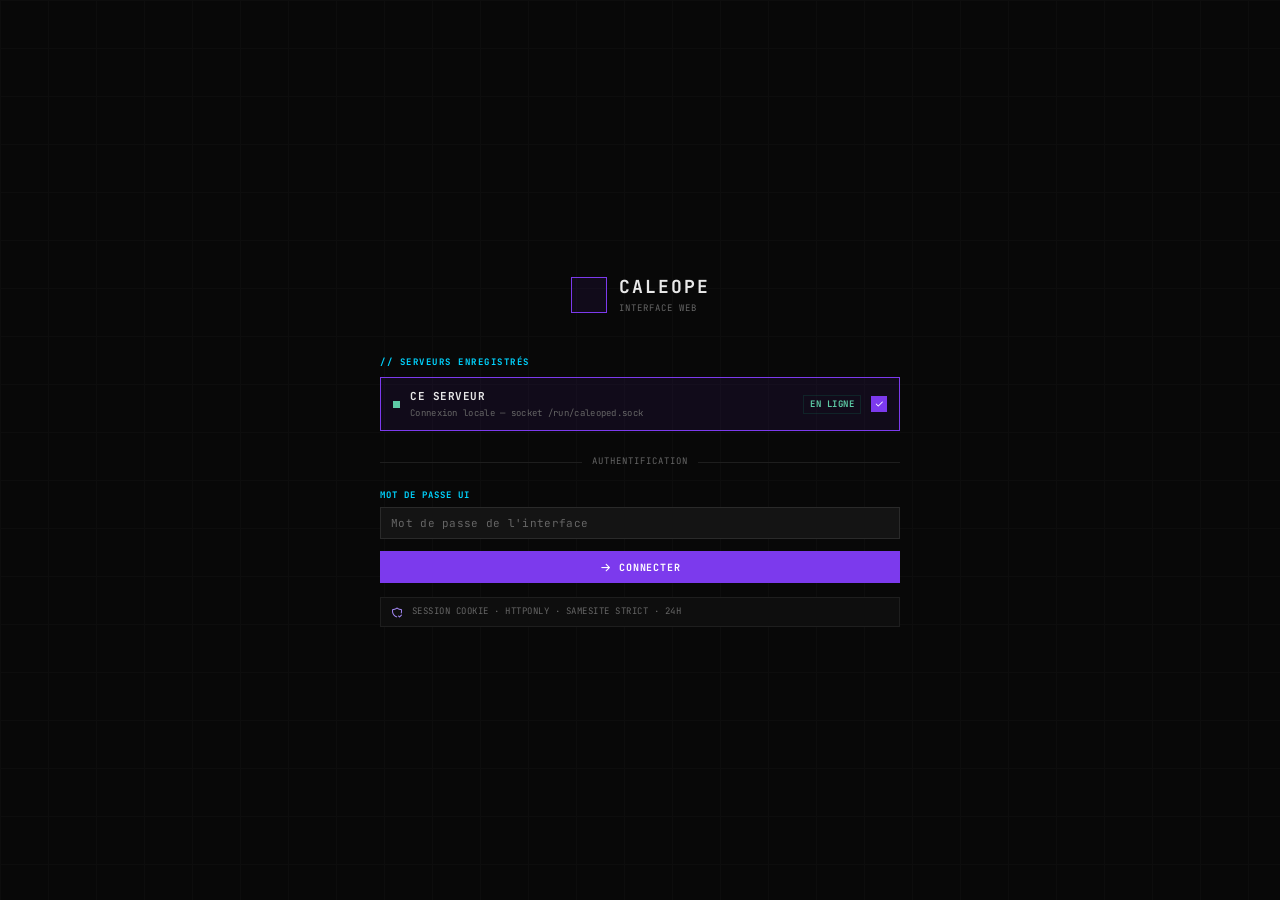
==== module/cmd/caleope-ui/web/index.html @ 25a2581a "feat(ui): intégrations en page dédiée au lieu du groupe déroulant sidebar Le groupe // INTÉGRATIONS " ====
<!DOCTYPE html>
<html lang="fr">
<head>
  <meta charset="UTF-8">
  <meta name="viewport" content="width=device-width, initial-scale=1.0">
  <title>CALEOPE</title>
  <link rel="icon" href="img/logo.png" type="image/png">
  <link rel="stylesheet" href="tabler-icons.min.css">
  <link rel="stylesheet" href="xterm.css">
  <link rel="stylesheet" href="style.css">
</head>
<body>

<!-- ── LOGIN ───────────────────────────────────────────────────────────────── -->
<div id="login-screen" style="display:none">
  <div class="grid-bg"></div>
  <div class="login-box">

    <div class="login-logo">
      <div class="logo-mark logo-img-wrap">
        <img src="/ui/logo" class="logo-img" alt="Caleope" id="logo-img-$" onerror="this.style.opacity=0">
      </div>
      <div>
        <div class="logo-name">CALEOPE</div>
        <div class="logo-ver">INTERFACE WEB</div>
      </div>
    </div>

    <div class="panel-label">// SERVEURS ENREGISTRÉS</div>
    <div class="servers-panel">
      <div class="srv-row selected" id="srv-local">
        <div class="srv-dot dot-ok"></div>
        <div class="srv-info">
          <div class="srv-name" id="srv-host">CE SERVEUR</div>
          <div class="srv-meta" id="srv-meta">Connexion locale — socket /run/caleoped.sock</div>
        </div>
        <div class="srv-badges">
          <span class="badge badge-ok">EN LIGNE</span>
        </div>
        <div class="srv-check"><i class="ti ti-check" aria-hidden="true"></i></div>
      </div>
    </div>

    <div class="divider">AUTHENTIFICATION</div>

    <form id="login-form">
      <!-- Étape 1 : mot de passe -->
      <div id="login-step-pw">
        <div class="fields">
          <div class="field full">
            <div class="field-label">MOT DE PASSE UI</div>
            <input class="field-input" id="login-pw" type="password"
              placeholder="Mot de passe de l'interface" autocomplete="current-password" required>
          </div>
        </div>
        <div class="login-error" id="login-error"></div>
        <div class="login-actions">
          <button type="submit" class="btn btn-vio" id="login-btn">
            <i class="ti ti-arrow-right"></i>CONNECTER
          </button>
        </div>
      </div>
      <!-- Étape 2 : code TOTP (affiché si 2FA activé) -->
      <div id="login-step-totp" style="display:none">
        <div style="display:flex;align-items:center;gap:8px;margin-bottom:12px;padding:8px 10px;background:var(--bg3);border:1px solid var(--border);border-radius:6px">
          <i class="ti ti-lock" style="font-size:14px;color:var(--accent)"></i>
          <div>
            <div style="font-size:9px;font-weight:700;color:var(--text1);letter-spacing:.5px">DOUBLE AUTHENTIFICATION</div>
            <div style="font-size:8px;color:var(--text3)">Entrez le code de votre application TOTP</div>
          </div>
        </div>
        <div class="fields">
          <div class="field full">
            <div class="field-label">CODE TOTP (6 chiffres)</div>
            <input class="field-input" id="login-totp" type="text" inputmode="numeric"
              pattern="[0-9]{6}" maxlength="6"
              placeholder="123456" autocomplete="one-time-code">
          </div>
        </div>
        <div class="login-error" id="login-totp-error"></div>
        <div class="login-actions" style="gap:6px">
          <button type="button" class="btn" onclick="resetLoginStep()">RETOUR</button>
          <button type="button" class="btn btn-vio" id="login-totp-btn" onclick="submitTOTP()">
            <i class="ti ti-shield-check"></i>VÉRIFIER
          </button>
        </div>
      </div>
    </form>

    <div id="sso-section" style="display:none;margin-top:10px">
      <div style="display:flex;align-items:center;gap:10px;margin:12px 0 10px">
        <div style="flex:1;height:1px;background:var(--border)"></div>
        <span style="font-size:8px;color:var(--text3);letter-spacing:1px">OU</span>
        <div style="flex:1;height:1px;background:var(--border)"></div>
      </div>
      <button type="button" class="btn" onclick="loginWithSSO()" style="width:100%;justify-content:center;gap:8px">
        <i class="ti ti-login-2"></i>
        <span id="sso-btn-label">Connexion SSO</span>
      </button>
    </div>

    <div class="status-bar">
      <i class="ti ti-shield-check" aria-hidden="true"></i>
      SESSION COOKIE · HTTPONLY · SAMESITE STRICT · 24H
    </div>
  </div>
</div>

<!-- ── APP ─────────────────────────────────────────────────────────────────── -->
<div id="app">

  <!-- SIDEBAR -->
  <nav class="sidebar" role="navigation" aria-label="Navigation principale" id="main-sidebar">
    <div class="sb-logo" style="cursor:pointer" onclick="goSection('dashboard')" title="Tableau de bord">
      <div class="logo-mark logo-img-wrap" style="width:28px;height:28px">
        <img src="/ui/logo" class="logo-img" alt="Caleope" id="logo-img-$" onerror="this.style.opacity=0">
      </div>
      <div>
        <div class="logo-name">CALEOPE</div>
        <div class="logo-ver" id="sb-version">V—</div>
      </div>
    </div>

    <!-- Sidebar search -->
    <div class="sb-search">
      <i class="ti ti-search" style="font-size:10px;color:var(--text3)"></i>
      <input id="sb-search-input" type="text" placeholder="Rechercher..." autocomplete="off"
        oninput="filterSidebar(this.value)" onkeydown="if(event.key==='Escape'){this.value='';filterSidebar('')}">
    </div>

    <div class="sb-nav">
      <button class="nav-btn" data-section="dashboard" onclick="goSection('dashboard')">
        <i class="ti ti-layout-dashboard" aria-hidden="true"></i>TABLEAU DE BORD
      </button>

      <!-- Récents -->
      <div class="sb-section" id="sb-section-recent" style="display:none">
        <button class="sb-group-toggle" data-gid="g-recent" onclick="toggleSbGroup('g-recent')">
          <span>// RÉCENTS</span><i class="ti ti-chevron-down sb-chev" aria-hidden="true"></i>
        </button>
        <div class="sb-items" id="sb-items-g-recent">
          <div id="sb-recent-list"></div>
        </div>
      </div>

      <!-- Liens favoris (apps épinglées) -->
      <div class="sb-section" id="sb-section-pins" style="display:none">
        <button class="sb-group-toggle" data-gid="g-pins" onclick="toggleSbGroup('g-pins')">
          <span>// FAVORIS</span><i class="ti ti-chevron-down sb-chev" aria-hidden="true"></i>
        </button>
        <div class="sb-items" id="sb-items-g-pins">
          <div id="sb-pins-list"></div>
        </div>
      </div>

      <div class="sb-section">
        <button class="sb-group-toggle" data-gid="g-apps" onclick="toggleSbGroup('g-apps')">
          <span>// APPS</span><i class="ti ti-chevron-down sb-chev" aria-hidden="true"></i>
        </button>
        <div class="sb-items" id="sb-items-g-apps">
          <button class="nav-btn" data-section="apps" onclick="goSection('apps')">
            <i class="ti ti-layout-grid" aria-hidden="true"></i>APPLICATIONS
          </button>
          <button class="nav-btn" id="nav-integrations" data-section="integrations" onclick="goSection('integrations')" style="display:none">
            <i class="ti ti-puzzle" aria-hidden="true"></i>INTÉGRATIONS
          </button>
          <button class="nav-btn" data-section="logs" onclick="goSection('logs')">
            <i class="ti ti-terminal-2" aria-hidden="true"></i>LOGS
          </button>
          <button class="nav-btn" data-section="backups" onclick="goSection('backups')">
            <i class="ti ti-archive" aria-hidden="true"></i>SAUVEGARDES
          </button>
        </div>
      </div>

      <!-- Intégrations dynamiques injectées selon apps installées -->
      <div class="sb-section" id="sb-section-integrations" style="display:none">
        <button class="sb-group-toggle" data-gid="g-int" onclick="toggleSbGroup('g-int')">
          <span>// INTÉGRATIONS</span><i class="ti ti-chevron-down sb-chev" aria-hidden="true"></i>
        </button>
        <div class="sb-items" id="sb-items-g-int"><div id="sb-integrations"></div></div>
      </div>

      <div class="sb-section">
        <button class="sb-group-toggle" data-gid="g-server" onclick="toggleSbGroup('g-server')">
          <span>// SERVEUR</span><i class="ti ti-chevron-down sb-chev" aria-hidden="true"></i>
        </button>
        <div class="sb-items" id="sb-items-g-server">
          <button class="nav-btn" data-section="terminal" onclick="goSection('terminal')">
            <i class="ti ti-terminal-2" aria-hidden="true"></i>TERMINAL
          </button>
          <button class="nav-btn" data-section="services" onclick="goSection('services')">
            <i class="ti ti-list-check" aria-hidden="true"></i>SERVICES
          </button>
          <button class="nav-btn" data-section="network" onclick="goSection('network')">
            <i class="ti ti-wifi" aria-hidden="true"></i>RÉSEAU
          </button>
          <button class="nav-btn" data-section="storage" onclick="goSection('storage')">
            <i class="ti ti-database" aria-hidden="true"></i>STOCKAGE
          </button>
          <button class="nav-btn" data-section="journal" onclick="goSection('journal')">
            <i class="ti ti-file-text" aria-hidden="true"></i>JOURNAL
          </button>
        </div>
      </div>

      <!-- Supervision : observer l'état du serveur -->
      <div class="sb-section">
        <button class="sb-group-toggle" data-gid="g-supervision" onclick="toggleSbGroup('g-supervision')">
          <span>// SUPERVISION</span><i class="ti ti-chevron-down sb-chev" aria-hidden="true"></i>
        </button>
        <div class="sb-items" id="sb-items-g-supervision">
          <button class="nav-btn" data-section="stats" onclick="goSection('stats')">
            <i class="ti ti-chart-bar" aria-hidden="true"></i>RESSOURCES
          </button>
          <button class="nav-btn" data-section="events" onclick="goSection('events');clearEventsBadge()">
            <i class="ti ti-history" aria-hidden="true"></i>ÉVÉNEMENTS
            <span id="events-badge" style="display:none;margin-left:auto;background:var(--red-b);color:#fff;
              font-size:7px;font-weight:900;padding:1px 4px;border-radius:8px;min-width:14px;text-align:center"></span>
          </button>
          <button class="nav-btn" data-section="audit" onclick="goSection('audit')">
            <i class="ti ti-clipboard-list" aria-hidden="true"></i>AUDIT
          </button>
        </div>
      </div>

      <!-- Configuration : régler le serveur -->
      <div class="sb-section">
        <button class="sb-group-toggle" data-gid="g-config" onclick="toggleSbGroup('g-config')">
          <span>// CONFIGURATION</span><i class="ti ti-chevron-down sb-chev" aria-hidden="true"></i>
        </button>
        <div class="sb-items" id="sb-items-g-config">
          <button class="nav-btn" data-section="secrets" onclick="goSection('secrets')">
            <i class="ti ti-lock" aria-hidden="true"></i>SECRETS
          </button>
          <button class="nav-btn" data-section="locations" onclick="goSection('locations')">
            <i class="ti ti-network" aria-hidden="true"></i>EMPLACEMENTS
          </button>
          <button class="nav-btn" data-section="settings" onclick="goSection('settings')">
            <i class="ti ti-settings" aria-hidden="true"></i>PARAMÈTRES
          </button>
        </div>
      </div>
    </div>

    <div class="sb-foot">
      <div class="srv-chip" onclick="goSection('stats')" title="Voir les ressources système">
        <div class="chip-pulse"></div>
        <div>
          <div class="chip-host" id="chip-host">—</div>
          <div class="chip-ip" id="chip-ip">—</div>
        </div>
        <i class="ti ti-chevron-right" style="font-size:11px;color:var(--text3);margin-left:auto" aria-hidden="true"></i>
      </div>
    </div>
    <button class="sb-collapse-btn" onclick="toggleSidebar()" title="Réduire/Agrandir la barre latérale">
      <i class="ti ti-chevron-left"></i>
    </button>
  </nav>

  <!-- MAIN -->
  <div class="main">
    <div class="topbar">
      <div class="tb-left">
        <span id="tb-section" class="tb-section">/01</span>
        <span class="tb-sep">—</span>
        <span id="tb-title" class="tb-title">APPLICATIONS</span>
        <span id="tb-app-ctrl" style="display:none;margin-left:12px;display:none"></span>
      </div>
      <div class="tb-right">
        <span id="tb-sysbar" style="display:none;align-items:center;gap:6px;font-size:8px;color:var(--text3);letter-spacing:.5px"></span>
        <span class="sys-clock" id="clock">--:--:--</span>
        <button class="btn" onclick="openNotifHistory()" title="Historique des notifications" style="position:relative">
          <i class="ti ti-bell"></i>
          <span id="notif-history-badge" style="display:none;position:absolute;top:2px;right:2px;
            background:var(--red-b);color:#fff;font-size:7px;font-weight:900;padding:0 3px;
            border-radius:8px;min-width:12px;text-align:center;line-height:14px"></span>
        </button>
        <button class="btn" onclick="openQuickMemo()" title="Note rapide (mémo)">
          <i class="ti ti-pencil"></i>
        </button>
        <button class="btn" onclick="openHelp()" title="Aide et raccourcis clavier (?)">
          <i class="ti ti-help"></i>
        </button>
        <button class="btn" id="refresh-btn" onclick="refreshSection()" title="Actualiser la section courante">
          <i class="ti ti-refresh"></i>
        </button>
        <button class="btn btn-vio" id="tb-primary-btn" onclick="openInstallModal(S.catalog[0]?.id)">
          <i class="ti ti-plus"></i>INSTALLER
        </button>
      </div>
    </div>

    <div class="content">

      <!-- DASHBOARD -->
      <div id="content-dashboard" class="section-content hidden" role="main"></div>

      <!-- INTÉGRATIONS (page dédiée : cartes par app installée) -->
      <div id="content-integrations" class="section-content hidden"><div id="integrations-grid"></div></div>

      <!-- APPS -->
      <div id="content-apps" class="section-content hidden" role="main"></div>

      <!-- LOGS -->
      <div id="content-logs" class="section-content hidden">
        <div class="log-wrap">
          <div class="log-toolbar">
            <select class="log-select" id="log-select" onchange="changeLogApp()"></select>
            <span id="log-live-badge" class="badge badge-ok" style="display:none;font-size:8px;animation:pulse 1.5s infinite">
              <i class="ti ti-radio" style="font-size:9px"></i>&nbsp;LIVE
            </span>
            <select id="log-level-filter" class="log-select" onchange="filterLogLevel(this.value)" title="Filtrer par niveau">
              <option value="">TOUS</option>
              <option value="error">ERREUR</option>
              <option value="warn">WARN</option>
              <option value="info">INFO</option>
            </select>
            <button class="btn-sm" onclick="clearLogs()" title="Effacer l'affichage">
              <i class="ti ti-eraser"></i>EFFACER
            </button>
            <button class="btn-sm" style="margin-left:auto" onclick="loadLogs()">
              <i class="ti ti-refresh"></i>REFRESH
            </button>
            <button class="btn-sm" onclick="exportLogs()" title="Télécharger les logs">
              <i class="ti ti-download"></i>EXPORT
            </button>
            <button class="btn-sm" id="log-wrap-btn" onclick="toggleLogWrap()" title="Activer/désactiver le retour à la ligne">
              <i class="ti ti-text-wrap"></i>WRAP
            </button>
            <input id="log-search" type="search" placeholder="Filtrer..." autocomplete="off"
              oninput="filterLogText(this.value)"
              style="font-size:9px;padding:3px 7px;background:var(--card);border:1px solid var(--border);
                     border-radius:4px;color:var(--text1);width:110px;outline:none">
          </div>
          <div class="log-body" id="log-body"></div>
        </div>
      </div>

      <!-- TASKS -->
      <div id="content-tasks" class="section-content hidden"></div>

      <!-- BACKUPS -->
      <div id="content-backups" class="section-content hidden"></div>

      <!-- SECRETS -->
      <div id="content-secrets" class="section-content hidden"></div>

      <!-- LOCATIONS -->
      <div id="content-locations" class="section-content hidden"></div>

      <!-- EVENTS -->
      <div id="content-events" class="section-content hidden"></div>

      <!-- AUDIT -->
      <div id="content-audit" class="section-content hidden"></div>

      <!-- STATS -->
      <div id="content-stats" class="section-content hidden"></div>

      <!-- SETTINGS -->
      <div id="content-settings" class="section-content hidden"></div>

      <!-- TERMINAL -->
      <div id="content-terminal" class="section-content hidden">
        <div class="term-wrap">
          <div id="xterm-container"></div>
        </div>
      </div>

      <!-- SERVICES -->
      <div id="content-services" class="section-content hidden"></div>

      <!-- NETWORK -->
      <div id="content-network" class="section-content hidden"></div>

      <!-- STORAGE -->
      <div id="content-storage" class="section-content hidden"></div>

      <!-- JOURNAL -->
      <div id="content-journal" class="section-content hidden">
        <div class="journal-wrap">
          <div class="journal-toolbar">
            <select class="log-select" id="journal-unit-select" onchange="loadJournal()">
              <option value="all">— Toutes les unités —</option>
            </select>
            <div style="display:flex;gap:3px;margin-left:8px" id="journal-pri-filters">
              <button class="tab-btn active" style="font-size:8px;padding:2px 6px" data-pri="" onclick="setJournalPriFilter(this,'')">TOUT</button>
              <button class="tab-btn" style="font-size:8px;padding:2px 6px;color:var(--err)" data-pri="err" onclick="setJournalPriFilter(this,'err')">ERR</button>
              <button class="tab-btn" style="font-size:8px;padding:2px 6px;color:var(--warn)" data-pri="warning" onclick="setJournalPriFilter(this,'warning')">WARN</button>
              <button class="tab-btn" style="font-size:8px;padding:2px 6px;color:var(--text3)" data-pri="debug" onclick="setJournalPriFilter(this,'debug')">DEBUG</button>
            </div>
            <input type="text" id="journal-search" placeholder="Rechercher…" class="param-input"
              style="margin-left:8px;padding:3px 8px;height:24px;font-size:9px;max-width:160px"
              oninput="filterJournalLines()" />
            <button class="btn-sm" style="margin-left:auto" onclick="loadJournal()">
              <i class="ti ti-refresh"></i>REFRESH
            </button>
            <button class="btn-sm" onclick="exportJournal()" title="Exporter les entrées filtrées">
              <i class="ti ti-download"></i>
            </button>
          </div>
          <div class="log-body" id="journal-body"></div>
        </div>
      </div>

    </div><!-- /content -->
  </div><!-- /main -->
</div><!-- /app -->

<!-- ── MODAL INSTALL ────────────────────────────────────────────────────────── -->
<div class="modal-overlay" id="install-modal" role="dialog" aria-modal="true">
  <div class="modal">
    <div class="modal-title">
      INSTALLER — <span id="modal-app-name"></span>
      <button class="modal-close" onclick="document.getElementById('install-modal').classList.remove('open')" aria-label="Fermer">
        <i class="ti ti-x" aria-hidden="true"></i>
      </button>
    </div>
    <div class="modal-params" id="modal-params"></div>
    <div class="modal-actions">
      <button class="btn" onclick="document.getElementById('install-modal').classList.remove('open')">ANNULER</button>
      <button class="btn btn-vio" onclick="confirmInstall()"><i class="ti ti-download"></i>INSTALLER</button>
    </div>
  </div>
</div>

<!-- ── MODAL BACKUP ──────────────────────────────────────────────────────────── -->
<!-- ── MODAL TASK ──────────────────────────────────────────────────────────── -->
<div class="modal-overlay" id="task-modal" role="dialog" aria-modal="true">
  <div class="modal" style="max-width:420px">
    <div class="modal-header">
      <span class="modal-title">NOUVELLE TÂCHE PLANIFIÉE</span>
      <button class="modal-close" onclick="closeTaskModal()" aria-label="Fermer"><i class="ti ti-x"></i></button>
    </div>
    <form id="task-form" onsubmit="event.preventDefault(); submitTaskForm()">
      <div class="modal-body">

        <div class="field full">
          <div class="field-label">TYPE</div>
          <select class="field-input" id="task-type" onchange="onTaskTypeChange()">
            <option value="backup">Sauvegarde automatique</option>
            <option value="upgrade">Mise à jour Caleope</option>
            <option value="update">Synchronisation du store</option>
          </select>
        </div>

        <div class="field full" id="task-app-row">
          <div class="field-label">APPLICATION <span style="color:var(--text3)">(vide = toutes)</span></div>
          <input class="field-input" id="task-app" type="text" placeholder="jellyfin, nextcloud… ou vide pour toutes">
        </div>

        <div class="field full" id="task-scope-row">
          <div class="field-label">PÉRIMÈTRE</div>
          <select class="field-input" id="task-scope">
            <option value="all">Tout (data + config)</option>
            <option value="config">Config uniquement</option>
            <option value="data">Data uniquement</option>
          </select>
        </div>

        <div class="field full">
          <div class="field-label">HEURE D'EXÉCUTION</div>
          <input class="field-input" id="task-time" type="time" value="02:00">
        </div>

        <div class="field full">
          <div class="field-label">JOURS <span style="color:var(--text3)">(aucun = chaque jour)</span></div>
          <div style="display:flex;gap:6px;flex-wrap:wrap;margin-top:4px">
            <label style="display:flex;align-items:center;gap:3px;font-size:9px;color:var(--text2);cursor:pointer"><input type="checkbox" class="task-day-cb" value="0" style="accent-color:var(--accent)"> Dim</label>
            <label style="display:flex;align-items:center;gap:3px;font-size:9px;color:var(--text2);cursor:pointer"><input type="checkbox" class="task-day-cb" value="1" style="accent-color:var(--accent)"> Lun</label>
            <label style="display:flex;align-items:center;gap:3px;font-size:9px;color:var(--text2);cursor:pointer"><input type="checkbox" class="task-day-cb" value="2" style="accent-color:var(--accent)"> Mar</label>
            <label style="display:flex;align-items:center;gap:3px;font-size:9px;color:var(--text2);cursor:pointer"><input type="checkbox" class="task-day-cb" value="3" style="accent-color:var(--accent)"> Mer</label>
            <label style="display:flex;align-items:center;gap:3px;font-size:9px;color:var(--text2);cursor:pointer"><input type="checkbox" class="task-day-cb" value="4" style="accent-color:var(--accent)"> Jeu</label>
            <label style="display:flex;align-items:center;gap:3px;font-size:9px;color:var(--text2);cursor:pointer"><input type="checkbox" class="task-day-cb" value="5" style="accent-color:var(--accent)"> Ven</label>
            <label style="display:flex;align-items:center;gap:3px;font-size:9px;color:var(--text2);cursor:pointer"><input type="checkbox" class="task-day-cb" value="6" style="accent-color:var(--accent)"> Sam</label>
          </div>
        </div>

      </div>
      <div class="modal-footer">
        <button type="button" class="btn" onclick="closeTaskModal()">ANNULER</button>
        <button type="submit" class="btn btn-vio"><i class="ti ti-plus"></i>CRÉER</button>
      </div>
    </form>
  </div>
</div>

<div class="modal-overlay" id="backup-modal" role="dialog" aria-modal="true">
  <div class="modal" style="max-width:440px">
    <div class="modal-title">
      SAUVEGARDER UNE APPLICATION
      <button class="modal-close" onclick="document.getElementById('backup-modal').classList.remove('open')" aria-label="Fermer">
        <i class="ti ti-x" aria-hidden="true"></i>
      </button>
    </div>
    <div style="display:flex;flex-direction:column;gap:10px;margin-bottom:16px">
      <div class="field full">
        <div class="field-label">APPLICATION *</div>
        <select class="field-input" id="backup-modal-app"></select>
      </div>
      <div class="secret-alert" style="font-size:9px">
        <i class="ti ti-info-circle" style="font-size:12px;flex-shrink:0"></i>
        L'application reste disponible pendant la sauvegarde. Les données sont archivées dans le répertoire de sauvegarde Caleope.
      </div>
    </div>
    <div class="modal-actions">
      <button class="btn" onclick="document.getElementById('backup-modal').classList.remove('open')">ANNULER</button>
      <button class="btn btn-vio" onclick="confirmBackupModal()"><i class="ti ti-device-floppy"></i>SAUVEGARDER</button>
    </div>
  </div>
</div>

<!-- ── MODAL LOCATION ────────────────────────────────────────────────────────── -->
<div class="modal-overlay" id="location-modal" role="dialog" aria-modal="true">
  <div class="modal" style="max-width:500px">
    <div class="modal-title">
      AJOUTER UN EMPLACEMENT RÉSEAU
      <button class="modal-close" onclick="document.getElementById('location-modal').classList.remove('open')" aria-label="Fermer">
        <i class="ti ti-x" aria-hidden="true"></i>
      </button>
    </div>
    <div style="display:flex;flex-direction:column;gap:10px;margin-bottom:16px">
      <div class="fields" style="grid-template-columns:1fr 1fr">
        <div class="field">
          <div class="field-label">NOM *</div>
          <input class="field-input" id="loc-name" placeholder="nas-media" autocomplete="off"
            oninput="autoMountPoint()" />
        </div>
        <div class="field">
          <div class="field-label">TYPE *</div>
          <select class="field-input" id="loc-type" onchange="updateLocTypeFields()">
            <option value="nfs">NFS</option>
            <option value="smb">SMB / CIFS</option>
          </select>
        </div>
      </div>
      <div class="field full">
        <div class="field-label">HÔTE *</div>
        <input class="field-input" id="loc-host" placeholder="192.168.1.100" autocomplete="off" />
      </div>
      <div class="field full">
        <div class="field-label">CHEMIN DISTANT *</div>
        <input class="field-input" id="loc-path" placeholder="/volume1/media  ou  \\server\share" autocomplete="off" />
      </div>
      <!-- Identifiants SMB (affichés seulement si type=smb) -->
      <div id="loc-smb-creds" style="display:none;grid-template-columns:1fr 1fr;gap:8px">
        <div class="field">
          <div class="field-label">IDENTIFIANT SMB *</div>
          <input class="field-input" id="loc-user" placeholder="utilisateur" autocomplete="off" />
        </div>
        <div class="field">
          <div class="field-label">MOT DE PASSE SMB</div>
          <input class="field-input" id="loc-pass" type="password" placeholder="••••••" autocomplete="new-password" />
        </div>
      </div>
      <div class="field full">
        <div class="field-label">POINT DE MONTAGE LOCAL</div>
        <input class="field-input" id="loc-mount" placeholder="/mnt/nas-media" autocomplete="off"
          oninput="this._userEdited=true" />
        <div style="font-size:9px;color:var(--text3);margin-top:3px">Proposé automatiquement aux apps qui ont besoin de stockage réseau</div>
      </div>
    </div>
    <div class="modal-actions">
      <button class="btn" onclick="document.getElementById('location-modal').classList.remove('open')">ANNULER</button>
      <button class="btn btn-vio" onclick="saveLocation()"><i class="ti ti-plus"></i>AJOUTER</button>
    </div>
  </div>
</div>

<!-- ── MODAL DISQUE LOCAL ────────────────────────────────────────────────────── -->
<div class="modal-overlay" id="disk-mount-modal" role="dialog" aria-modal="true">
  <div class="modal" style="max-width:420px">
    <div class="modal-title">
      MONTER UN DISQUE LOCAL
      <button class="modal-close" onclick="document.getElementById('disk-mount-modal').classList.remove('open')" aria-label="Fermer">
        <i class="ti ti-x" aria-hidden="true"></i>
      </button>
    </div>
    <div style="display:flex;flex-direction:column;gap:10px;margin-bottom:16px">
      <div class="secret-alert" style="font-size:9px">
        <i class="ti ti-info-circle" style="font-size:12px;flex-shrink:0"></i>
        <span id="disk-mount-label">Périphérique sélectionné</span>
      </div>
      <input type="hidden" id="disk-mount-device">
      <div class="field full">
        <div class="field-label">NOM DE L'EMPLACEMENT *</div>
        <input class="field-input" id="disk-mount-name" placeholder="backup-usb" autocomplete="off"
          onkeydown="if(event.key==='Enter') confirmDiskMount()">
        <div style="font-size:9px;color:var(--text3);margin-top:3px">
          Utilisé avec <code style="color:var(--blue)">caleope install &lt;app&gt; --storage &lt;nom&gt;</code>
        </div>
      </div>
    </div>
    <div class="modal-actions">
      <button class="btn" onclick="document.getElementById('disk-mount-modal').classList.remove('open')">ANNULER</button>
      <button class="btn btn-vio" onclick="confirmDiskMount()"><i class="ti ti-plug-connected"></i>MONTER</button>
    </div>
  </div>
</div>

<!-- ── POST-INSTALL NOTES ────────────────────────────────────────────────────── -->
<div class="modal-overlay" id="post-install-modal" role="dialog" aria-modal="true">
  <div class="modal" style="max-width:520px">
    <div class="modal-header">
      <span id="post-install-title" class="modal-title">Notes d'installation</span>
      <button class="modal-close" onclick="document.getElementById('post-install-modal').classList.remove('open')" aria-label="Fermer">
        <i class="ti ti-x"></i>
      </button>
    </div>
    <div class="modal-body">
      <pre id="post-install-body" style="font-family:monospace;font-size:10px;color:var(--text2);white-space:pre-wrap;
        background:var(--bg1);border:1px solid var(--border1);border-radius:4px;padding:10px 12px;
        max-height:340px;overflow-y:auto;line-height:1.6"></pre>
    </div>
    <div class="modal-actions">
      <button class="btn btn-vio" onclick="document.getElementById('post-install-modal').classList.remove('open')">
        <i class="ti ti-check"></i>OK
      </button>
    </div>
  </div>
</div>

<!-- ── QUICK NAV (Ctrl+K) ──────────────────────────────────────────────────── -->
<div id="quicknav-overlay" role="dialog" aria-modal="true" aria-label="Navigation rapide"
  style="display:none;position:fixed;inset:0;background:rgba(0,0,0,.72);z-index:9999;align-items:flex-start;justify-content:center;padding-top:15vh"
  onclick="if(event.target===this)closeQuickNav()">
  <div style="width:520px;max-width:95vw;background:var(--bg2);border:1px solid var(--border);border-radius:8px;overflow:hidden;box-shadow:0 24px 64px rgba(0,0,0,.6)">
    <div style="display:flex;align-items:center;gap:10px;padding:12px 16px;border-bottom:1px solid var(--border)">
      <i class="ti ti-search" style="color:var(--text3);font-size:14px;flex-shrink:0"></i>
      <input id="quicknav-input" type="text" placeholder="Aller à…" autocomplete="off" spellcheck="false"
        style="flex:1;background:none;border:none;outline:none;color:var(--text1);font-size:13px;font-family:inherit"
        oninput="updateQuickNav(this.value)" onkeydown="quickNavKey(event)">
      <kbd style="font-size:9px;color:var(--text3);background:var(--bg3);border:1px solid var(--border);padding:2px 6px;border-radius:3px;font-family:inherit">ESC</kbd>
    </div>
    <div id="quicknav-list" style="max-height:360px;overflow-y:auto;padding:6px 0"></div>
  </div>
</div>

<!-- ── HELP MODAL (?) ───────────────────────────────────────────────────────── -->
<div id="help-overlay" role="dialog" aria-modal="true" aria-label="Raccourcis clavier"
  style="display:none;position:fixed;inset:0;background:rgba(0,0,0,.72);z-index:9999;align-items:center;justify-content:center"
  onclick="if(event.target===this)closeHelp()">
  <div style="width:480px;max-width:95vw;background:var(--bg2);border:1px solid var(--border);border-radius:8px;overflow:hidden;box-shadow:0 24px 64px rgba(0,0,0,.6)">
    <div style="display:flex;align-items:center;justify-content:space-between;padding:12px 16px;border-bottom:1px solid var(--border)">
      <span style="font-size:11px;font-weight:800;letter-spacing:1.5px;color:var(--text1)">// RACCOURCIS CLAVIER</span>
      <button onclick="closeHelp()" style="background:none;border:none;color:var(--text3);cursor:pointer;font-size:16px;line-height:1"><i class="ti ti-x"></i></button>
    </div>
    <div style="padding:14px 16px;display:flex;flex-direction:column;gap:6px">
      <div style="display:grid;grid-template-columns:1fr 1fr;gap:6px 20px">
        <div style="font-size:9px;color:var(--text3);padding:4px 0;border-bottom:1px solid var(--border);margin-bottom:2px;grid-column:1/-1;font-weight:700;letter-spacing:1px">NAVIGATION</div>
        <div style="display:flex;justify-content:space-between;font-size:9px"><span style="color:var(--text2)">Navigation rapide</span><kbd style="background:var(--bg3);border:1px solid var(--border);padding:1px 5px;border-radius:3px;color:var(--text1);font-family:inherit;font-size:8px">Ctrl+K</kbd></div>
        <div style="display:flex;justify-content:space-between;font-size:9px"><span style="color:var(--text2)">Aide</span><kbd style="background:var(--bg3);border:1px solid var(--border);padding:1px 5px;border-radius:3px;color:var(--text1);font-family:inherit;font-size:8px">?</kbd></div>
        <div style="display:flex;justify-content:space-between;font-size:9px"><span style="color:var(--text2)">Actualiser section</span><kbd style="background:var(--bg3);border:1px solid var(--border);padding:1px 5px;border-radius:3px;color:var(--text1);font-family:inherit;font-size:8px">R</kbd></div>
        <div style="display:flex;justify-content:space-between;font-size:9px"><span style="color:var(--text2)">Fermer / Tableau de bord</span><kbd style="background:var(--bg3);border:1px solid var(--border);padding:1px 5px;border-radius:3px;color:var(--text1);font-family:inherit;font-size:8px">Esc</kbd></div>
        <div style="font-size:9px;color:var(--text3);padding:4px 0;border-bottom:1px solid var(--border);margin:4px 0 2px;grid-column:1/-1;font-weight:700;letter-spacing:1px">SECTIONS</div>
        <div style="display:flex;justify-content:space-between;font-size:9px"><span style="color:var(--text2)">Tableau de bord</span><kbd style="background:var(--bg3);border:1px solid var(--border);padding:1px 5px;border-radius:3px;color:var(--text1);font-family:inherit;font-size:8px">G+D</kbd></div>
        <div style="display:flex;justify-content:space-between;font-size:9px"><span style="color:var(--text2)">Applications</span><kbd style="background:var(--bg3);border:1px solid var(--border);padding:1px 5px;border-radius:3px;color:var(--text1);font-family:inherit;font-size:8px">G+A</kbd></div>
        <div style="display:flex;justify-content:space-between;font-size:9px"><span style="color:var(--text2)">Logs</span><kbd style="background:var(--bg3);border:1px solid var(--border);padding:1px 5px;border-radius:3px;color:var(--text1);font-family:inherit;font-size:8px">G+L</kbd></div>
        <div style="display:flex;justify-content:space-between;font-size:9px"><span style="color:var(--text2)">Sauvegardes</span><kbd style="background:var(--bg3);border:1px solid var(--border);padding:1px 5px;border-radius:3px;color:var(--text1);font-family:inherit;font-size:8px">G+B</kbd></div>
        <div style="display:flex;justify-content:space-between;font-size:9px"><span style="color:var(--text2)">Système</span><kbd style="background:var(--bg3);border:1px solid var(--border);padding:1px 5px;border-radius:3px;color:var(--text1);font-family:inherit;font-size:8px">G+S</kbd></div>
        <div style="display:flex;justify-content:space-between;font-size:9px"><span style="color:var(--text2)">Terminal</span><kbd style="background:var(--bg3);border:1px solid var(--border);padding:1px 5px;border-radius:3px;color:var(--text1);font-family:inherit;font-size:8px">G+T</kbd></div>
        <div style="display:flex;justify-content:space-between;font-size:9px"><span style="color:var(--text2)">Réseau</span><kbd style="background:var(--bg3);border:1px solid var(--border);padding:1px 5px;border-radius:3px;color:var(--text1);font-family:inherit;font-size:8px">G+N</kbd></div>
        <div style="display:flex;justify-content:space-between;font-size:9px"><span style="color:var(--text2)">Journal</span><kbd style="background:var(--bg3);border:1px solid var(--border);padding:1px 5px;border-radius:3px;color:var(--text1);font-family:inherit;font-size:8px">G+J</kbd></div>
        <div style="display:flex;justify-content:space-between;font-size:9px"><span style="color:var(--text2)">Événements</span><kbd style="background:var(--bg3);border:1px solid var(--border);padding:1px 5px;border-radius:3px;color:var(--text1);font-family:inherit;font-size:8px">G+E</kbd></div>
        <div style="display:flex;justify-content:space-between;font-size:9px"><span style="color:var(--text2)">Secrets</span><kbd style="background:var(--bg3);border:1px solid var(--border);padding:1px 5px;border-radius:3px;color:var(--text1);font-family:inherit;font-size:8px">G+K</kbd></div>
        <div style="display:flex;justify-content:space-between;font-size:9px"><span style="color:var(--text2)">Services</span><kbd style="background:var(--bg3);border:1px solid var(--border);padding:1px 5px;border-radius:3px;color:var(--text1);font-family:inherit;font-size:8px">G+V</kbd></div>
        <div style="display:flex;justify-content:space-between;font-size:9px"><span style="color:var(--text2)">Stockage</span><kbd style="background:var(--bg3);border:1px solid var(--border);padding:1px 5px;border-radius:3px;color:var(--text1);font-family:inherit;font-size:8px">G+X</kbd></div>
        <div style="display:flex;justify-content:space-between;font-size:9px"><span style="color:var(--text2)">Paramètres</span><kbd style="background:var(--bg3);border:1px solid var(--border);padding:1px 5px;border-radius:3px;color:var(--text1);font-family:inherit;font-size:8px">G+P</kbd></div>
        <div style="display:flex;justify-content:space-between;font-size:9px"><span style="color:var(--text2)">Audit</span><kbd style="background:var(--bg3);border:1px solid var(--border);padding:1px 5px;border-radius:3px;color:var(--text1);font-family:inherit;font-size:8px">G+U</kbd></div>
        <div style="display:flex;justify-content:space-between;font-size:9px"><span style="color:var(--text2)">Emplacements</span><kbd style="background:var(--bg3);border:1px solid var(--border);padding:1px 5px;border-radius:3px;color:var(--text1);font-family:inherit;font-size:8px">G+F</kbd></div>
        <div style="display:flex;justify-content:space-between;font-size:9px"><span style="color:var(--text2)">Tâches</span><kbd style="background:var(--bg3);border:1px solid var(--border);padding:1px 5px;border-radius:3px;color:var(--text1);font-family:inherit;font-size:8px">G+M</kbd></div>
      </div>
    </div>
    <div style="padding:8px 16px;border-top:1px solid var(--border);font-size:8px;color:var(--text3);text-align:center">Appuyez sur <kbd style="background:var(--bg3);border:1px solid var(--border);padding:1px 5px;border-radius:3px;color:var(--text3);font-size:7px">Esc</kbd> ou cliquez en dehors pour fermer</div>
  </div>
</div>

<!-- ── CONTAINER INSPECT MODAL ──────────────────────────────────────────────── -->
<div id="inspect-overlay" role="dialog" aria-modal="true"
  style="display:none;position:fixed;inset:0;background:rgba(0,0,0,.72);z-index:9999;align-items:center;justify-content:center"
  onclick="if(event.target===this)closeInspect()">
  <div style="width:680px;max-width:95vw;max-height:85vh;background:var(--bg2);border:1px solid var(--border);border-radius:8px;overflow:hidden;box-shadow:0 24px 64px rgba(0,0,0,.6);display:flex;flex-direction:column">
    <div style="display:flex;align-items:center;justify-content:space-between;padding:12px 16px;border-bottom:1px solid var(--border);flex-shrink:0">
      <span id="inspect-title" style="font-size:11px;font-weight:800;letter-spacing:1.5px;color:var(--text1)">// INSPECT</span>
      <div style="display:flex;gap:6px">
        <select id="inspect-tab" onchange="switchInspectTab(this.value)" style="background:var(--bg3);border:1px solid var(--border);color:var(--text2);font-size:9px;padding:3px 6px;border-radius:4px;font-family:inherit">
          <option value="summary">RÉSUMÉ</option>
          <option value="env">VARIABLES</option>
          <option value="mounts">MONTAGES</option>
          <option value="ports">PORTS</option>
          <option value="raw">JSON BRUT</option>
        </select>
        <button onclick="closeInspect()" style="background:none;border:none;color:var(--text3);cursor:pointer;font-size:16px;line-height:1"><i class="ti ti-x"></i></button>
      </div>
    </div>
    <div id="inspect-body" style="overflow-y:auto;padding:14px 16px;flex:1;font-size:9px"></div>
  </div>
</div>

<!-- ── NOTIFICATION HISTORY ───────────────────────────────────────────────────── -->
<div id="notif-history-overlay" role="dialog" aria-modal="true"
  style="display:none;position:fixed;top:48px;right:12px;z-index:9990;
         align-items:flex-start;justify-content:flex-end"
  onclick="if(event.target===this)closeNotifHistory()">
  <div style="background:var(--bg2);border:1px solid var(--border2);border-radius:8px;
              width:min(340px,90vw);max-height:400px;box-shadow:0 8px 32px #0008;
              display:flex;flex-direction:column">
    <div style="display:flex;align-items:center;gap:8px;padding:10px 14px;border-bottom:1px solid var(--border);flex-shrink:0">
      <i class="ti ti-bell" style="color:var(--accent);font-size:13px"></i>
      <span style="font-size:10px;font-weight:700;letter-spacing:1.5px;flex:1">NOTIFICATIONS</span>
      <button class="btn-sm" onclick="_notifHistory.length=0;document.getElementById('notif-history-body').innerHTML=''" title="Effacer">
        <i class="ti ti-trash" style="font-size:9px"></i>
      </button>
      <button class="btn-sm" onclick="closeNotifHistory()"><i class="ti ti-x"></i></button>
    </div>
    <div id="notif-history-body" style="padding:8px 14px;overflow-y:auto;flex:1;font-size:9px"></div>
  </div>
</div>

<!-- ── QUICK MEMO ────────────────────────────────────────────────────────────── -->
<div id="quickmemo-overlay" role="dialog" aria-modal="true" aria-label="Note rapide"
  style="display:none;position:fixed;inset:0;background:rgba(0,0,0,.65);z-index:9998;
         align-items:center;justify-content:center"
  onclick="if(event.target===this)closeQuickMemo()">
  <div style="background:var(--bg2);border:1px solid var(--border2);border-radius:8px;
              width:min(460px,94vw);padding:0;box-shadow:0 8px 32px #0008">
    <div style="display:flex;align-items:center;gap:8px;padding:12px 16px;border-bottom:1px solid var(--border)">
      <i class="ti ti-pencil" style="color:var(--accent);font-size:14px"></i>
      <span style="font-size:10px;font-weight:700;letter-spacing:1.5px;flex:1">NOTE RAPIDE</span>
      <select id="quickmemo-app" class="log-select" style="font-size:9px;padding:3px 6px;max-width:140px">
        <option value="">— Aucune app —</option>
      </select>
      <button class="btn-sm danger" onclick="closeQuickMemo()"><i class="ti ti-x"></i></button>
    </div>
    <div style="padding:12px 16px">
      <input id="quickmemo-title" class="param-input" placeholder="Titre (optionnel)"
        style="margin-bottom:8px;width:100%;box-sizing:border-box">
      <textarea id="quickmemo-body" rows="6" class="param-input"
        placeholder="Contenu de la note…" style="width:100%;box-sizing:border-box;resize:vertical;font-family:monospace"></textarea>
    </div>
    <div style="display:flex;justify-content:flex-end;gap:6px;padding:0 16px 12px">
      <button class="btn-sm" onclick="closeQuickMemo()">ANNULER</button>
      <button class="btn btn-vio" onclick="saveQuickMemo()"><i class="ti ti-check"></i>SAUVEGARDER</button>
    </div>
  </div>
</div>

<!-- ── NOTIFICATIONS ────────────────────────────────────────────────────────── -->
<div class="notif-stack" id="notif-stack" aria-live="polite"></div>

<script src="xterm.js"></script>
<script src="app.js"></script>
<script>
// Helpers exposés globalement depuis main.go
function loadCurrentSection() { if (SECTIONS[S.section]?.load) SECTIONS[S.section].load(); }

// Récup infos daemon pour sidebar dès auth OK
async function updateSidebarInfo() {
  const resp = await api.get('/api/v1/ping');
  if (!resp) return;
  // L'API enveloppe la réponse dans {data: {...}, success: true}
  const d = resp.data ?? resp;
  const host = d.domain?.split('.')[0]?.toUpperCase() || 'CALEOPE';
  document.getElementById('chip-host').textContent = host;
  document.getElementById('chip-ip').textContent   = d.version || '—';
  document.getElementById('sb-version').textContent = d.version ? d.version.toUpperCase() : 'V—';
}

const _showApp = showApp;
window.showApp = function() {
  _showApp();
  updateSidebarInfo();
};
</script>
</body>
</html>
---- module/cmd/caleope-ui/web/xterm.css ----
/**
 * Copyright (c) 2014 The xterm.js authors. All rights reserved.
 * Copyright (c) 2012-2013, Christopher Jeffrey (MIT License)
 * https://github.com/chjj/term.js
 * @license MIT
 *
 * Permission is hereby granted, free of charge, to any person obtaining a copy
 * of this software and associated documentation files (the "Software"), to deal
 * in the Software without restriction, including without limitation the rights
 * to use, copy, modify, merge, publish, distribute, sublicense, and/or sell
 * copies of the Software, and to permit persons to whom the Software is
 * furnished to do so, subject to the following conditions:
 *
 * The above copyright notice and this permission notice shall be included in
 * all copies or substantial portions of the Software.
 *
 * THE SOFTWARE IS PROVIDED "AS IS", WITHOUT WARRANTY OF ANY KIND, EXPRESS OR
 * IMPLIED, INCLUDING BUT NOT LIMITED TO THE WARRANTIES OF MERCHANTABILITY,
 * FITNESS FOR A PARTICULAR PURPOSE AND NONINFRINGEMENT. IN NO EVENT SHALL THE
 * AUTHORS OR COPYRIGHT HOLDERS BE LIABLE FOR ANY CLAIM, DAMAGES OR OTHER
 * LIABILITY, WHETHER IN AN ACTION OF CONTRACT, TORT OR OTHERWISE, ARISING FROM,
 * OUT OF OR IN CONNECTION WITH THE SOFTWARE OR THE USE OR OTHER DEALINGS IN
 * THE SOFTWARE.
 *
 * Originally forked from (with the author's permission):
 *   Fabrice Bellard's javascript vt100 for jslinux:
 *   http://bellard.org/jslinux/
 *   Copyright (c) 2011 Fabrice Bellard
 *   The original design remains. The terminal itself
 *   has been extended to include xterm CSI codes, among
 *   other features.
 */

/**
 *  Default styles for xterm.js
 */

.xterm {
    cursor: text;
    position: relative;
    user-select: none;
    -ms-user-select: none;
    -webkit-user-select: none;
}

.xterm.focus,
.xterm:focus {
    outline: none;
}

.xterm .xterm-helpers {
    position: absolute;
    top: 0;
    /**
     * The z-index of the helpers must be higher than the canvases in order for
     * IMEs to appear on top.
     */
    z-index: 5;
}

.xterm .xterm-helper-textarea {
    padding: 0;
    border: 0;
    margin: 0;
    /* Move textarea out of the screen to the far left, so that the cursor is not visible */
    position: absolute;
    opacity: 0;
    left: -9999em;
    top: 0;
    width: 0;
    height: 0;
    z-index: -5;
    /** Prevent wrapping so the IME appears against the textarea at the correct position */
    white-space: nowrap;
    overflow: hidden;
    resize: none;
}

.xterm .composition-view {
    /* TODO: Composition position got messed up somewhere */
    background: #000;
    color: #FFF;
    display: none;
    position: absolute;
    white-space: nowrap;
    z-index: 1;
}

.xterm .composition-view.active {
    display: block;
}

.xterm .xterm-viewport {
    /* On OS X this is required in order for the scroll bar to appear fully opaque */
    background-color: #000;
    overflow-y: scroll;
    cursor: default;
    position: absolute;
    right: 0;
    left: 0;
    top: 0;
    bottom: 0;
}

.xterm .xterm-screen {
    position: relative;
}

.xterm .xterm-screen canvas {
    position: absolute;
    left: 0;
    top: 0;
}

.xterm .xterm-scroll-area {
    visibility: hidden;
}

.xterm-char-measure-element {
    display: inline-block;
    visibility: hidden;
    position: absolute;
    top: 0;
    left: -9999em;
    line-height: normal;
}

.xterm.enable-mouse-events {
    /* When mouse events are enabled (eg. tmux), revert to the standard pointer cursor */
    cursor: default;
}

.xterm.xterm-cursor-pointer,
.xterm .xterm-cursor-pointer {
    cursor: pointer;
}

.xterm.column-select.focus {
    /* Column selection mode */
    cursor: crosshair;
}

.xterm .xterm-accessibility:not(.debug),
.xterm .xterm-message {
    position: absolute;
    left: 0;
    top: 0;
    bottom: 0;
    right: 0;
    z-index: 10;
    color: transparent;
    pointer-events: none;
}

.xterm .xterm-accessibility-tree:not(.debug) *::selection {
  color: transparent;
}

.xterm .xterm-accessibility-tree {
  user-select: text;
  white-space: pre;
}

.xterm .live-region {
    position: absolute;
    left: -9999px;
    width: 1px;
    height: 1px;
    overflow: hidden;
}

.xterm-dim {
    /* Dim should not apply to background, so the opacity of the foreground color is applied
     * explicitly in the generated class and reset to 1 here */
    opacity: 1 !important;
}

.xterm-underline-1 { text-decoration: underline; }
.xterm-underline-2 { text-decoration: double underline; }
.xterm-underline-3 { text-decoration: wavy underline; }
.xterm-underline-4 { text-decoration: dotted underline; }
.xterm-underline-5 { text-decoration: dashed underline; }

.xterm-overline {
    text-decoration: overline;
}

.xterm-overline.xterm-underline-1 { text-decoration: overline underline; }
.xterm-overline.xterm-underline-2 { text-decoration: overline double underline; }
.xterm-overline.xterm-underline-3 { text-decoration: overline wavy underline; }
.xterm-overline.xterm-underline-4 { text-decoration: overline dotted underline; }
.xterm-overline.xterm-underline-5 { text-decoration: overline dashed underline; }

.xterm-strikethrough {
    text-decoration: line-through;
}

.xterm-screen .xterm-decoration-container .xterm-decoration {
	z-index: 6;
	position: absolute;
}

.xterm-screen .xterm-decoration-container .xterm-decoration.xterm-decoration-top-layer {
	z-index: 7;
}

.xterm-decoration-overview-ruler {
    z-index: 8;
    position: absolute;
    top: 0;
    right: 0;
    pointer-events: none;
}

.xterm-decoration-top {
    z-index: 2;
    position: relative;
}
---- module/cmd/caleope-ui/web/style.css ----
@import url('https://fonts.googleapis.com/css2?family=JetBrains+Mono:wght@300;400;500;700&display=swap');

*, *::before, *::after { box-sizing: border-box; margin: 0; padding: 0; }

:root {
  --bg:      #080808;
  --bg2:     #0e0e0e;
  --bg3:     #141414;
  --border:  #1e1e1e;
  --border2: #2a2a2a;
  --vio:     #7C3AED;
  --vio-b:   #A78BFA;
  --vio-dim: #4C1D95;
  --vio-g:   #7C3AED14;
  --blue:    #00D4FF;
  --blue-dim:#004A66;
  --blue-g:  #00D4FF12;
  --text:    #E8E8E8;
  --text1:   #E8E8E8;
  --text2:   #999;
  --text3:   #666;
  --ok:      #5DCAA5;
  --warn:    #EF9F27;
  --err:     #E24B4A;
  --green-b: #5DCAA5;
  --red-b:   #E24B4A;
  --accent:  #A78BFA;
  --card:    #0e0e0e;
  --mono:    'JetBrains Mono', 'Fira Code', monospace;
}

[data-theme="light"] {
  --bg:      #f4f4f5;
  --bg2:     #ffffff;
  --bg3:     #e8e8ec;
  --border:  #d4d4d8;
  --border2: #a1a1aa;
  --blue:    #0891B2;
  --blue-dim:#BAE6FD;
  --blue-g:  #0891B214;
  --text:    #18181b;
  --text1:   #18181b;
  --text2:   #52525b;
  --text3:   #a1a1aa;
  --ok:      #16a34a;
  --warn:    #d97706;
  --err:     #dc2626;
  --green-b: #16a34a;
  --red-b:   #dc2626;
  --card:    #ffffff;
}

html, body {
  height: 100%;
  background: var(--bg);
  color: var(--text);
  font-family: var(--mono);
  font-size: 13px;
  line-height: 1.5;
  -webkit-font-smoothing: antialiased;
}

/* ── SCROLLBAR ─────────────────────────────────────────────────────────────── */
::-webkit-scrollbar { width: 4px; height: 4px; }
::-webkit-scrollbar-track { background: var(--bg); }
::-webkit-scrollbar-thumb { background: var(--border2); }
::-webkit-scrollbar-thumb:hover { background: var(--vio-dim); }

/* ── LOGIN ──────────────────────────────────────────────────────────────────── */
#login-screen {
  min-height: 100vh;
  display: flex;
  align-items: center;
  justify-content: center;
  padding: 24px;
  position: relative;
  overflow: hidden;
}

.grid-bg {
  position: fixed;
  inset: 0;
  background-image:
    linear-gradient(var(--border) 1px, transparent 1px),
    linear-gradient(90deg, var(--border) 1px, transparent 1px);
  background-size: 48px 48px;
  opacity: .25;
  pointer-events: none;
}

.login-box {
  width: 100%;
  max-width: 520px;
  position: relative;
  z-index: 1;
}

.login-logo {
  display: flex;
  align-items: center;
  gap: 12px;
  margin-bottom: 40px;
  justify-content: center;
}

.logo-mark {
  width: 36px;
  height: 36px;
  border: 1px solid var(--vio);
  display: flex;
  align-items: center;
  justify-content: center;
  background: var(--vio-g);
  flex-shrink: 0;
  overflow: hidden;
}
.logo-mark .logo-img { width: 100%; height: 100%; object-fit: cover; }
.sb-logo .logo-mark  { width: 28px; height: 28px; }

.logo-mark .ti { font-size: 17px; color: var(--vio-b); }

.logo-name  { font-size: 18px; font-weight: 700; color: var(--text); letter-spacing: 2px; }
.logo-ver   { font-size: 9px;  color: var(--text3); letter-spacing: 1px; margin-top: 2px; }

.servers-panel { margin-bottom: 24px; }
.panel-label {
  font-size: 9px;
  color: var(--blue);
  letter-spacing: 1.5px;
  font-weight: 700;
  margin-bottom: 8px;
}

.srv-row {
  display: flex;
  align-items: center;
  gap: 10px;
  padding: 10px 12px;
  border: 1px solid var(--border);
  background: var(--bg2);
  cursor: pointer;
  margin-bottom: 5px;
  transition: border-color .1s;
  position: relative;
}
.srv-row:hover    { border-color: var(--border2); }
.srv-row.selected { border-color: var(--vio); background: var(--vio-g); }

.srv-dot { width: 7px; height: 7px; flex-shrink: 0; }
.dot-ok  { background: var(--ok); }
.dot-off { background: var(--text3); }

.srv-info { flex: 1; min-width: 0; }
.srv-name { font-size: 11px; font-weight: 700; color: var(--text); letter-spacing: .5px; }
.srv-meta { font-size: 9px; color: var(--text3); margin-top: 2px; letter-spacing: .3px; }

.srv-badges { display: flex; gap: 4px; }

.badge {
  display: inline-flex;
  align-items: center;
  gap: 4px;
  font-size: 9px;
  padding: 2px 6px;
  font-weight: 700;
  letter-spacing: .5px;
  border: 1px solid;
  white-space: nowrap;
  flex-shrink: 0;
}
.badge-ok   { color: var(--ok);    border-color: #0F6E5640; }
.badge-off  { color: var(--text3); border-color: var(--border); }
.badge-vio  { color: var(--vio-b); border-color: var(--vio-dim); }
.badge-warn { color: var(--warn);  border-color: #854F0B40; }
.badge-run  { color: var(--vio-b); border-color: var(--vio-dim); }
.badge-stop { color: var(--text3); border-color: var(--border2); }
.badge-err  { color: var(--err);   border-color: #A32D2D40; }

.srv-check {
  width: 16px; height: 16px;
  border: 1px solid var(--vio);
  background: var(--vio);
  display: none;
  align-items: center;
  justify-content: center;
  flex-shrink: 0;
}
.srv-check .ti  { font-size: 10px; color: #fff; }
.selected .srv-check { display: flex; }

.add-srv {
  display: flex;
  align-items: center;
  gap: 8px;
  padding: 8px 12px;
  border: 1px dashed var(--border2);
  color: var(--text3);
  cursor: pointer;
  font-size: 10px;
  letter-spacing: .8px;
  transition: all .1s;
  background: none;
  width: 100%;
  font-family: var(--mono);
}
.add-srv:hover { border-color: var(--vio-dim); color: var(--vio-b); }

.divider {
  display: flex;
  align-items: center;
  gap: 10px;
  margin: 20px 0;
  color: var(--text3);
  font-size: 9px;
  letter-spacing: 1px;
}
.divider::before, .divider::after {
  content: '';
  flex: 1;
  height: 1px;
  background: var(--border);
}

.fields { display: grid; grid-template-columns: 1fr 1fr; gap: 8px; margin-bottom: 12px; }
.field  { display: flex; flex-direction: column; gap: 5px; }
.field.full { grid-column: 1 / -1; }

.field-label {
  font-size: 9px;
  color: var(--blue);
  letter-spacing: 1px;
  font-weight: 700;
}
.field-input {
  background: var(--bg3);
  border: 1px solid var(--border2);
  color: var(--text);
  font-size: 11px;
  padding: 8px 10px;
  font-family: var(--mono);
  letter-spacing: .3px;
  outline: none;
  width: 100%;
}
.field-input:focus { border-color: var(--vio); }
.field-input::placeholder { color: var(--text3); }

.login-actions { display: flex; gap: 8px; }

.btn {
  height: 32px;
  padding: 0 14px;
  font-size: 10px;
  font-family: var(--mono);
  cursor: pointer;
  letter-spacing: .8px;
  display: flex;
  align-items: center;
  gap: 6px;
  font-weight: 700;
  border: 1px solid var(--border2);
  background: none;
  color: var(--text2);
  transition: all .1s;
  white-space: nowrap;
}
.btn:hover { color: var(--text); border-color: var(--text3); }
.btn:disabled { opacity: .4; cursor: not-allowed; }
.btn .ti { font-size: 13px; }

.btn-vio { background: var(--vio); color: #fff; border-color: var(--vio); flex: 1; justify-content: center; }
.btn-vio:hover { background: var(--vio-dim); border-color: var(--vio-b); color: #fff; }

.btn-sm {
  height: 24px;
  padding: 0 9px;
  font-size: 9px;
  font-family: var(--mono);
  cursor: pointer;
  letter-spacing: .6px;
  display: inline-flex;
  align-items: center;
  gap: 4px;
  font-weight: 700;
  border: 1px solid var(--border2);
  background: none;
  color: var(--text3);
  white-space: nowrap;
  transition: all .1s;
}
.btn-sm:hover { color: var(--text); border-color: var(--text3); }
.btn-sm.danger:hover { color: var(--err); border-color: var(--err); }
.btn-sm .ti { font-size: 11px; }

.status-bar {
  margin-top: 14px;
  padding: 7px 10px;
  border: 1px solid var(--border);
  background: var(--bg2);
  display: flex;
  align-items: center;
  gap: 8px;
  font-size: 9px;
  color: var(--text3);
  letter-spacing: .5px;
}
.status-bar .ti { font-size: 12px; color: var(--vio-b); }

.login-error {
  margin-top: 10px;
  padding: 8px 10px;
  border: 1px solid #A32D2D40;
  background: #FCEBEB08;
  color: var(--err);
  font-size: 10px;
  letter-spacing: .3px;
  display: none;
}
.login-error.show { display: block; }

/* ── SHELL (app principale) ─────────────────────────────────────────────────── */
#app { display: none; height: 100vh; overflow: hidden; }
#app.visible { display: flex; }

/* ── SIDEBAR ──────────────────────────────────────────────────────────────── */
.sidebar {
  width: 210px;
  background: var(--bg);
  border-right: 1px solid var(--border);
  display: flex;
  flex-direction: column;
  flex-shrink: 0;
  position: relative;
}
.sidebar::after {
  content: '';
  position: absolute;
  top: 0; right: 0;
  width: 1px; height: 100%;
  background: linear-gradient(to bottom, transparent, var(--vio), transparent);
  opacity: .3;
  pointer-events: none;
}

.sidebar.collapsed { width: 48px; overflow: hidden; }
.sidebar.collapsed .sb-logo .logo-name,
.sidebar.collapsed .sb-logo .logo-ver { display: none; }
.sidebar.collapsed .sb-search { display: none; }
.sidebar.collapsed .sb-group-label { display: none; }
.sidebar.collapsed .sb-item-label { display: none; }
.sidebar.collapsed .sb-chev { display: none; }
.sidebar.collapsed .sb-item { justify-content: center; padding: 6px 0; }
.sidebar.collapsed .sb-logo { justify-content: center; padding: 16px 10px 14px; }
.sidebar.collapsed .sb-apps-title { display: none; }
.sidebar.collapsed .sb-app-item-name { display: none; }
.sidebar.collapsed .sb-app-item { justify-content: center; padding: 4px 0; }
.sidebar.collapsed .sb-footer { display: none; }
.sidebar.collapsed .sb-collapse-btn { right: -10px; }
.sidebar.collapsed .sb-collapse-btn .ti { transform: rotate(180deg); }

.sb-collapse-btn {
  position: absolute;
  bottom: 16px;
  right: -10px;
  width: 20px; height: 20px;
  background: var(--bg);
  border: 1px solid var(--border);
  border-radius: 50%;
  display: flex;
  align-items: center;
  justify-content: center;
  cursor: pointer;
  z-index: 10;
  color: var(--text3);
  font-size: 10px;
  transition: color .15s, border-color .15s;
}
.sb-collapse-btn:hover { color: var(--text); border-color: var(--border2); }
.sb-collapse-btn .ti { transition: transform .25s; }

.sb-logo {
  padding: 16px 14px 14px;
  border-bottom: 1px solid var(--border);
  display: flex;
  align-items: center;
  gap: 10px;
}
.sb-logo .logo-mark { width: 28px; height: 28px; }
.sb-logo .logo-mark .ti { font-size: 13px; }
.sb-logo .logo-name { font-size: 13px; letter-spacing: 1.5px; }
.sb-logo .logo-ver  { font-size: 8px; }

.sb-search {
  display: flex;
  align-items: center;
  gap: 6px;
  padding: 6px 10px;
  border-bottom: 1px solid var(--border);
  background: var(--bg);
}
.sb-search input {
  flex: 1;
  background: none;
  border: none;
  outline: none;
  color: var(--text2);
  font-size: 9px;
  font-family: inherit;
  letter-spacing: .5px;
}
.sb-search input::placeholder { color: var(--text3); }

.sb-nav { flex: 1; padding: 8px; overflow-y: auto; }

.sb-group {
  font-size: 8px;
  color: var(--blue);
  letter-spacing: 1.5px;
  padding: 12px 8px 4px;
  font-weight: 700;
}

/* ── Sidebar collapsible ──────────────────────────────────────── */
.sb-section { /* wrapper pour chaque groupe collapsible */ }

.sb-group-toggle {
  display: flex;
  align-items: center;
  justify-content: space-between;
  width: 100%;
  padding: 10px 8px 4px;
  background: none;
  border: none;
  cursor: pointer;
  font-size: 8px;
  font-family: var(--mono);
  font-weight: 700;
  letter-spacing: 1.5px;
  color: var(--blue);
  transition: color .1s;
}
.sb-group-toggle:hover { color: var(--text2); }
.sb-chev {
  font-size: 10px;
  color: var(--text3);
  transition: transform .18s ease;
  flex-shrink: 0;
}
.sb-group-toggle.collapsed .sb-chev { transform: rotate(-90deg); }
.sb-items.collapsed { display: none; }

/* sous-groupes d'app dans la zone intégrations */
.sb-app-toggle {
  display: flex;
  align-items: center;
  gap: 6px;
  width: 100%;
  padding: 6px 8px 2px;
  background: none;
  border: none;
  cursor: pointer;
  font-size: 8px;
  font-family: var(--mono);
  font-weight: 700;
  letter-spacing: 1.2px;
  color: var(--text3);
  transition: color .1s;
}
.sb-app-toggle:hover { color: var(--text2); }
.sb-app-toggle .sb-chev { margin-left: auto; font-size: 9px; }
.sb-app-items.collapsed { display: none; }

.nav-btn {
  display: flex;
  align-items: center;
  gap: 8px;
  padding: 7px 8px;
  cursor: pointer;
  color: var(--text2);
  border: none;
  border-left: 2px solid transparent;
  background: none;
  width: 100%;
  text-align: left;
  font-size: 11px;
  font-family: var(--mono);
  letter-spacing: .5px;
  position: relative;
  transition: color .1s, background .1s;
}
.nav-btn .ti { font-size: 14px; opacity: .7; }
.nav-btn:hover { color: var(--text); background: var(--bg2); }
.nav-btn:hover .ti { opacity: 1; }
.nav-btn.active {
  color: var(--vio-b);
  border-left-color: var(--vio);
  background: var(--bg2);
}
.nav-btn.active .ti { opacity: 1; color: var(--vio); }

.sb-foot {
  padding: 10px;
  border-top: 1px solid var(--border);
}
.srv-chip {
  background: var(--bg2);
  border: 1px solid var(--border);
  padding: 8px 10px;
  display: flex;
  align-items: center;
  gap: 8px;
  cursor: pointer;
}
.srv-chip:hover { border-color: var(--border2); }
.chip-pulse {
  width: 6px; height: 6px;
  background: var(--vio-b);
  flex-shrink: 0;
  animation: pulse 2s ease-in-out infinite;
}
@keyframes pulse { 0%,100%{opacity:1}50%{opacity:.2} }
.chip-host { font-size: 10px; color: var(--text); font-weight: 500; letter-spacing: .5px; }
.chip-ip   { font-size: 9px; color: var(--text3); margin-top: 1px; }

/* ── MAIN ─────────────────────────────────────────────────────────────────── */
.main { flex: 1; overflow: hidden; display: flex; flex-direction: column; }

.topbar {
  height: 48px;
  padding: 0 20px;
  background: var(--bg);
  border-bottom: 1px solid var(--border);
  display: flex;
  align-items: center;
  justify-content: space-between;
  flex-shrink: 0;
}
.tb-left  { display: flex; align-items: center; gap: 10px; }
.tb-right { display: flex; gap: 6px; align-items: center; }
.tb-section { font-size: 9px; color: var(--blue); letter-spacing: 1px; font-weight: 700; }
.tb-sep     { color: var(--border2); }
.tb-title   { font-size: 13px; color: var(--text); font-weight: 500; letter-spacing: .5px; }

.sys-clock {
  font-size: 10px;
  color: var(--blue);
  letter-spacing: .5px;
  border: 1px solid var(--blue-dim);
  padding: 4px 8px;
  background: var(--blue-g);
}

/* ── CONTENT ──────────────────────────────────────────────────────────────── */
.content { flex: 1; overflow-y: auto; padding: 16px 20px; }

/* ── METRICS ──────────────────────────────────────────────────────────────── */
.metrics { display: grid; grid-template-columns: repeat(4,1fr); gap: 8px; margin-bottom: 16px; }
.mc {
  background: var(--bg2);
  border: 1px solid var(--border);
  padding: 12px 14px;
  position: relative;
  overflow: hidden;
}
.mc::before {
  content: '';
  position: absolute;
  top: 0; left: 0;
  width: 3px; height: 100%;
  background: var(--vio);
}
.mc-label { font-size: 8px; color: var(--blue); letter-spacing: 1px; font-weight: 700; margin-bottom: 8px; }
.mc-val   { font-size: 24px; font-weight: 700; color: var(--text); line-height: 1; letter-spacing: -1px; }
.mc-sub   { font-size: 8px; color: var(--blue); margin-top: 4px; letter-spacing: .3px; }
.mc-vio .mc-val { color: var(--vio-b); }
.mc-ok  .mc-val { color: var(--ok); }

/* ── SEG BARS ──────────────────────────────────────────────────────────────── */
.seg-wrap { margin: 6px 0; }
.seg-meta {
  display: flex;
  justify-content: space-between;
  font-size: 8px;
  color: var(--blue);
  margin-bottom: 3px;
  letter-spacing: .3px;
}
.seg-bar { display: flex; gap: 1.5px; }
.seg     { height: 7px; flex: 1; background: var(--bg3); border: 1px solid var(--border); }
.seg.on  { background: var(--vio); border-color: var(--vio-b); }
.seg.on-b{ background: var(--vio-b); border-color: var(--vio-b); }
.seg.on-ok   { background: var(--ok);   border-color: var(--ok); }
.seg.on-warn { background: var(--warn); border-color: var(--warn); }
.seg.on-err  { background: var(--err);  border-color: var(--err); }

/* ── TABS ─────────────────────────────────────────────────────────────────── */
.tabs { display: flex; border-bottom: 1px solid var(--border); margin-bottom: 14px; }
.tab-btn {
  font-size: 10px;
  padding: 9px 14px;
  cursor: pointer;
  color: var(--text3);
  border: none;
  border-bottom: 1px solid transparent;
  background: none;
  font-family: var(--mono);
  letter-spacing: .8px;
  font-weight: 700;
  margin-bottom: -1px;
  transition: color .1s;
}
.tab-btn:hover { color: var(--text2); }
.tab-btn.active { color: var(--vio-b); border-bottom-color: var(--vio); }
.tab-count {
  display: inline-flex;
  align-items: center;
  justify-content: center;
  width: 16px; height: 16px;
  background: var(--bg3);
  font-size: 9px;
  color: var(--text3);
  margin-left: 5px;
  border: 1px solid var(--border);
}

/* ── APP CARDS ────────────────────────────────────────────────────────────── */
.apps-grid { display: grid; grid-template-columns: repeat(auto-fill, minmax(240px, 1fr)); gap: 8px; }

.apps-list { display: flex; flex-direction: column; gap: 2px; }
.app-list-row {
  display: flex;
  align-items: center;
  gap: 10px;
  padding: 8px 12px;
  background: var(--bg2);
  border: 1px solid var(--border);
  border-radius: 6px;
  transition: border-color .15s;
}
.app-list-row:hover { border-color: var(--border2); }
.app-list-row[data-status="running"] { border-left: 2px solid var(--vio-dim); }

.app-card {
  background: var(--bg2);
  border: 1px solid var(--border);
  padding: 14px;
  position: relative;
  overflow: hidden;
  transition: border-color .1s;
}
.app-card:hover { border-color: var(--border2); }
.app-card.running:hover { border-color: var(--vio-dim); }

.card-corner {
  position: absolute;
  top: 0; right: 0;
  width: 14px; height: 14px;
  border-left: 1px solid var(--border);
  border-bottom: 1px solid var(--border);
  background: var(--bg);
}

.app-top    { display: flex; align-items: flex-start; gap: 10px; margin-bottom: 10px; }
.app-icon   { width: 36px; height: 36px; border: 1px solid var(--border2); display: flex; align-items: center; justify-content: center; font-size: 18px; flex-shrink: 0; background: var(--bg3); text-decoration: none; }
a.app-icon  { cursor: pointer; transition: border-color .15s, background .15s; }
a.app-icon:hover { border-color: var(--blue); background: var(--blue-g); }
.app-meta   { flex: 1; min-width: 0; }
.app-name   { font-size: 12px; font-weight: 700; color: var(--text); letter-spacing: .3px; white-space: nowrap; overflow: hidden; text-overflow: ellipsis; }
.app-ver    { font-size: 9px; color: var(--text3); margin-top: 2px; }
.app-desc   { font-size: 10px; color: var(--text3); line-height: 1.5; margin-bottom: 12px; letter-spacing: .2px; }

.app-footer {
  display: flex;
  align-items: center;
  justify-content: space-between;
  border-top: 1px solid var(--border);
  padding-top: 9px;
  gap: 6px;
}
.app-actions { display: flex; gap: 4px; }

/* Boutons avec expand au hover */
.action-btn {
  height: 24px;
  padding: 0;
  width: 28px;
  overflow: hidden;
  display: inline-flex;
  align-items: center;
  justify-content: flex-start;
  gap: 0;
  font-size: 9px;
  font-family: var(--mono);
  font-weight: 700;
  letter-spacing: .5px;
  border: 1px solid var(--border2);
  background: none;
  color: var(--text3);
  cursor: pointer;
  transition: width .2s ease, padding .2s ease, color .1s, border-color .1s;
  white-space: nowrap;
}
.action-btn .ti { font-size: 12px; flex-shrink: 0; margin: 0 8px; }
.action-btn .btn-label { opacity: 0; width: 0; overflow: hidden; transition: opacity .15s .05s; }
.action-btn:hover {
  width: auto;
  min-width: 80px;
  padding-right: 10px;
  color: var(--text);
  border-color: var(--text3);
}
.action-btn:hover .btn-label { opacity: 1; width: auto; }
.action-btn.danger:hover { color: var(--err); border-color: var(--err); }
.action-btn.success:hover { color: var(--ok); border-color: var(--ok); }

.app-link {
  font-size: 9px;
  color: var(--vio-b);
  cursor: pointer;
  display: flex;
  align-items: center;
  gap: 3px;
  letter-spacing: .5px;
  font-weight: 700;
  text-decoration: none;
  flex-shrink: 0;
}
.app-link:hover { text-decoration: underline; }

/* ── CATALOG ──────────────────────────────────────────────────────────────── */
.cat-grid { display: grid; grid-template-columns: repeat(3,1fr); gap: 8px; }
.cat-card {
  background: var(--bg2);
  border: 1px solid var(--border);
  padding: 12px 14px;
  transition: border-color .1s;
}
.cat-card:hover { border-color: var(--border2); }
.cat-top  { display: flex; align-items: center; gap: 10px; margin-bottom: 8px; }
.cat-name { font-size: 12px; font-weight: 700; color: var(--text); letter-spacing: .3px; }
.cat-tag  { font-size: 9px; color: var(--text3); margin-top: 2px; letter-spacing: .5px; }
.cat-desc { font-size: 10px; color: var(--text3); line-height: 1.4; margin-bottom: 8px; }

.install-btn {
  width: 100%;
  height: 26px;
  font-size: 9px;
  border: 1px solid var(--border2);
  cursor: pointer;
  background: none;
  color: var(--text3);
  display: flex;
  align-items: center;
  justify-content: center;
  gap: 5px;
  font-family: var(--mono);
  letter-spacing: .8px;
  font-weight: 700;
  transition: all .1s;
}
.install-btn:hover { background: var(--vio); color: #fff; border-color: var(--vio); }

/* ── LOG PANEL ────────────────────────────────────────────────────────────── */
.log-wrap { background: var(--bg); border: 1px solid var(--border); overflow: hidden; }
.log-toolbar {
  display: flex;
  align-items: center;
  gap: 8px;
  padding: 8px 12px;
  border-bottom: 1px solid var(--border);
  background: var(--bg2);
}
.log-select {
  background: var(--bg);
  border: 1px solid var(--border2);
  color: var(--text2);
  font-size: 10px;
  padding: 4px 8px;
  font-family: var(--mono);
  outline: none;
  letter-spacing: .5px;
}
.log-body {
  padding: 10px 12px;
  max-height: 420px;
  overflow-y: auto;
  font-family: var(--mono);
  font-size: 11px;
  line-height: 1.8;
}
.log-line { display: flex; gap: 10px; }
.log-ts   { color: var(--text3); flex-shrink: 0; font-size: 10px; min-width: 80px; }
.log-tag  { flex-shrink: 0; font-weight: 700; min-width: 70px; }
.log-ok   { color: var(--vio-b); }
.log-err  { color: var(--err); }
.log-step { color: var(--warn); }
.log-info { color: var(--text3); }
.log-txt  { color: var(--text2); }
.log-path { color: #7F77DD; }
.log-cursor { display: inline-block; width: 7px; height: 13px; background: var(--vio-b); vertical-align: middle; animation: blink 1s step-end infinite; }
@keyframes blink { 0%,100%{opacity:1}50%{opacity:0} }

/* ── SECRETS ──────────────────────────────────────────────────────────────── */
.secret-alert {
  background: var(--bg2);
  border: 1px solid var(--vio-dim);
  padding: 9px 12px;
  font-size: 10px;
  color: var(--vio-b);
  display: flex;
  align-items: center;
  gap: 8px;
  margin-bottom: 12px;
  letter-spacing: .3px;
}
.secret-row {
  display: flex;
  align-items: center;
  justify-content: space-between;
  padding: 10px 12px;
  background: var(--bg2);
  border: 1px solid var(--border);
  gap: 8px;
  margin-bottom: 6px;
}
.secret-key  { font-size: 10px; color: var(--text); letter-spacing: .3px; font-weight: 500; }
.secret-app  { font-size: 9px; color: var(--text3); margin-top: 2px; }
.secret-mask { font-size: 11px; color: var(--text3); letter-spacing: 3px; }

/* ── SETTINGS ─────────────────────────────────────────────────────────────── */
.settings-card { background: var(--bg2); border: 1px solid var(--border); padding: 14px; margin-bottom: 10px; }
.settings-title {
  font-size: 9px;
  color: var(--blue);
  letter-spacing: 1.5px;
  font-weight: 700;
  margin-bottom: 10px;
  padding-bottom: 8px;
  border-bottom: 1px solid var(--border);
}
.setting-row {
  display: flex;
  align-items: center;
  justify-content: space-between;
  padding: 6px 0;
  font-size: 10px;
  color: var(--blue);
  letter-spacing: .3px;
}
.setting-row + .setting-row { border-top: 1px solid var(--border); }
.setting-val { color: var(--text); font-size: 10px; }

/* ── EMPTY STATE ──────────────────────────────────────────────────────────── */
.empty-state {
  display: flex;
  flex-direction: column;
  align-items: center;
  padding-top: 60px;
  gap: 10px;
  text-align: center;
}
.empty-icon {
  width: 48px; height: 48px;
  border: 1px solid var(--border2);
  display: flex;
  align-items: center;
  justify-content: center;
  margin-bottom: 4px;
}
.empty-icon .ti { font-size: 22px; color: var(--text3); }
.empty-title { font-size: 12px; color: var(--text2); font-weight: 700; letter-spacing: .5px; }
.empty-sub   { font-size: 10px; color: var(--text3); letter-spacing: .3px; }

/* ── INSTALL MODAL ────────────────────────────────────────────────────────── */
.modal-overlay {
  position: fixed;
  inset: 0;
  background: rgba(0,0,0,.75);
  display: none;
  align-items: center;
  justify-content: center;
  z-index: 100;
}
.modal-overlay.open { display: flex; }
.modal {
  width: 100%;
  max-width: 480px;
  background: var(--bg2);
  border: 1px solid var(--vio-dim);
  padding: 20px 24px;
  position: relative;
}
.modal-title {
  font-size: 12px;
  font-weight: 700;
  color: var(--text);
  letter-spacing: .5px;
  margin-bottom: 16px;
  display: flex;
  align-items: center;
  justify-content: space-between;
}
.modal-close {
  background: none;
  border: none;
  cursor: pointer;
  color: var(--text3);
  font-size: 16px;
}
.modal-close:hover { color: var(--text); }
.modal-params { display: flex; flex-direction: column; gap: 10px; margin-bottom: 16px; }
.modal-actions { display: flex; gap: 8px; justify-content: flex-end; }

/* ── SPINNER ──────────────────────────────────────────────────────────────── */
.spinner {
  display: inline-block;
  width: 12px; height: 12px;
  border: 1.5px solid var(--border2);
  border-top-color: var(--vio-b);
  border-radius: 50%;
  animation: spin .6s linear infinite;
}
@keyframes spin { to { transform: rotate(360deg); } }

/* ── NOTIFICATIONS ────────────────────────────────────────────────────────── */
.notif-stack {
  position: fixed;
  bottom: 20px;
  right: 20px;
  display: flex;
  flex-direction: column;
  gap: 6px;
  z-index: 200;
}
.notif {
  padding: 9px 14px;
  border: 1px solid;
  font-size: 10px;
  letter-spacing: .3px;
  max-width: 320px;
  display: flex;
  align-items: flex-start;
  gap: 8px;
  animation: slideIn .2s ease;
}
@keyframes slideIn { from { transform: translateX(20px); opacity: 0; } to { transform: none; opacity: 1; } }
.notif-ok   { background: var(--bg2); border-color: #0F6E5640; color: var(--ok); }
.notif-err  { background: var(--bg2); border-color: #A32D2D40; color: var(--err); }
.notif-info { background: var(--bg2); border-color: var(--vio-dim); color: var(--vio-b); }

/* ── LOGO IMAGE ──────────────────────────────────────────────────────────────── */
.logo-img-wrap { overflow: hidden; display: flex; align-items: center; justify-content: center; }
.logo-img { width: 100%; height: 100%; object-fit: cover; }

/* ── REFRESH SPIN ─────────────────────────────────────────────────────────────── */
.spinning .ti { animation: spin .6s linear; }

/* ── DASHBOARD SIMPLE MODE (Heimdall-style) ────────────────────────────────────── */
.dash-simple-grid {
  display: grid;
  grid-template-columns: repeat(auto-fill, minmax(110px, 1fr));
  gap: 8px;
  margin-bottom: 20px;
}
.dash-tile-simple {
  background: var(--card);
  border: 1px solid var(--border);
  border-radius: 8px;
  padding: 10px 8px 8px;
  display: flex;
  flex-direction: column;
  gap: 3px;
  transition: border-color .1s, background .1s;
  position: relative;
  min-height: 90px;
}
.dash-tile-simple:hover { border-color: var(--vio-dim); background: var(--vio-g); }
.dash-tile-simple.offline { opacity: 0.55; }
.dts-icon { font-size: 20px; line-height: 1; margin-bottom: 2px; }
.dts-name {
  font-size: 8px; font-weight: 700; color: var(--text);
  overflow: hidden; text-overflow: ellipsis; white-space: nowrap;
  letter-spacing: .5px;
}
.dts-status { display: flex; align-items: center; gap: 3px; margin-top: 1px; }
.dts-actions {
  display: flex; gap: 3px; margin-top: auto; padding-top: 6px;
}
.dts-actions .btn-sm { padding: 2px 5px; font-size: 9px; }

/* ── DASHBOARD CUSTOMIZE MODE ─────────────────────────────────────────────────── */
.dash-block { position: relative; }
.dash-block-hide-btn {
  display: none;
  position: absolute; top: 50%; right: 8px;
  transform: translateY(-50%);
  background: var(--red-b); color: #fff; border: none;
  width: 22px; height: 22px; border-radius: 4px;
  cursor: pointer; z-index: 5;
  align-items: center; justify-content: center;
  transition: opacity .15s;
}
.dash-customize .dash-block {
  outline: 1px dashed var(--border1);
  border-radius: 6px;
  padding: 0 2px 2px;
  margin-bottom: 2px;
}
.dash-customize .dash-block-hide-btn { display: flex; }
#dash-customize-btn.active { background: var(--vio-g); border-color: var(--vio-dim); color: var(--vio-b); }

/* ── DASHBOARD ────────────────────────────────────────────────────────────────── */
.dash-grid {
  display: grid;
  grid-template-columns: repeat(4, 1fr);
  gap: 8px;
  margin-bottom: 20px;
}
.dash-tile {
  background: var(--bg2);
  border: 1px solid var(--border);
  padding: 14px 12px;
  display: flex;
  flex-direction: column;
  align-items: flex-start;
  gap: 6px;
  cursor: pointer;
  font-family: var(--mono);
  text-align: left;
  transition: border-color .1s, background .1s;
  position: relative;
  overflow: hidden;
}
.dash-tile::before {
  content: '';
  position: absolute;
  bottom: 0; left: 0;
  width: 100%; height: 2px;
  background: var(--vio);
  opacity: 0;
  transition: opacity .15s;
}
.dash-tile:hover { border-color: var(--vio-dim); background: var(--vio-g); }
.dash-tile:hover::before { opacity: 1; }
.dash-tile-icon { font-size: 18px; color: var(--vio-b); margin-bottom: 2px; }
.dash-tile-label { font-size: 9px; font-weight: 700; color: var(--text); letter-spacing: .8px; }
.dash-tile-sub { font-size: 9px; color: var(--text3); letter-spacing: .3px; }
.dash-loading { display: flex; align-items: center; gap: 10px; padding: 40px; font-size: 10px; color: var(--text3); }
.mc-err { }
.mc-err .mc-val { color: var(--err); }

/* ── BACKUP ROWS ──────────────────────────────────────────────────────────── */
.backup-toolbar {
  display: flex;
  align-items: center;
  gap: 8px;
  padding: 8px 12px;
  border: 1px solid var(--border);
  background: var(--bg2);
  margin-bottom: 12px;
}
.backup-list { display: flex; flex-direction: column; gap: 6px; }
.backup-row {
  display: flex;
  align-items: center;
  justify-content: space-between;
  padding: 10px 14px;
  background: var(--bg2);
  border: 1px solid var(--border);
  gap: 10px;
  transition: border-color .1s;
}
.backup-row:hover { border-color: var(--border2); }
.backup-info { flex: 1; min-width: 0; }
.backup-name { font-size: 11px; color: var(--text); font-weight: 500; letter-spacing: .3px; }
.backup-meta { font-size: 9px; color: var(--blue); margin-top: 3px; letter-spacing: .3px; }
.backup-actions { display: flex; gap: 6px; flex-shrink: 0; }

/* ── LOCATION ROWS ────────────────────────────────────────────────────────── */
.loc-list { display: flex; flex-direction: column; gap: 6px; }
.loc-row {
  display: flex;
  align-items: center;
  justify-content: space-between;
  padding: 10px 14px;
  background: var(--bg2);
  border: 1px solid var(--border);
  gap: 10px;
  transition: border-color .1s;
}
.loc-row:hover { border-color: var(--border2); }
.loc-info { flex: 1; min-width: 0; }
.loc-name { font-size: 11px; color: var(--text); font-weight: 500; letter-spacing: .3px; }
.loc-meta { font-size: 9px; color: var(--blue); margin-top: 3px; letter-spacing: .3px; }
.loc-type-badge { font-size: 9px; color: var(--blue); border: 1px solid var(--blue-dim); padding: 2px 6px; letter-spacing: .5px; font-weight: 700; }

/* ── SECRETS UNLOCK ───────────────────────────────────────────────────────── */
.secret-unlocked-bar {
  background: var(--bg2);
  border: 1px solid #0F6E5640;
  padding: 9px 12px;
  font-size: 10px;
  color: var(--ok);
  display: flex;
  align-items: center;
  gap: 8px;
  margin-bottom: 12px;
  letter-spacing: .3px;
}

/* ── TASK QUEUE (Proxmox-style) ──────────────────────────────────────────── */
#task-queue { font-family: var(--mono); }
.task-row:hover { background: var(--bg3); }
/* Barre de progression indéterminée pour tâche en cours */
.task-seg-run {
  height: 7px; flex: 1;
  background: var(--bg3); border: 1px solid var(--border);
  animation: taskPulse 1.2s ease-in-out infinite;
}
@keyframes taskPulse {
  0%,100% { background: var(--bg3); border-color: var(--border); }
  50%     { background: var(--vio); border-color: var(--vio-b); }
}
.seg-err { background: var(--err); border-color: #A32D2D; }

/* ── UTILITIES ────────────────────────────────────────────────────────────── */
.hidden { display: none !important; }
.mono { font-family: var(--mono); }
.text-vio  { color: var(--vio-b); }
.text-ok   { color: var(--ok); }
.text-err  { color: var(--err); }
.text-warn { color: var(--warn); }
.text-dim  { color: var(--text3); }

/* ══════════════════════════════════════════════════════════════════════════
   TERMINAL
   ══════════════════════════════════════════════════════════════════════════ */
.term-wrap {
  width: 100%; height: calc(100vh - 56px);
  background: #0a0a0f;
  padding: 12px;
  box-sizing: border-box;
  overflow: hidden;
}
#xterm-container {
  width: 100%; height: 100%;
}
#xterm-container .xterm { height: 100%; }
#xterm-container .xterm-viewport { overflow-y: auto !important; }

/* ══════════════════════════════════════════════════════════════════════════
   SERVICES
   ══════════════════════════════════════════════════════════════════════════ */
.svc-list { display: flex; flex-direction: column; gap: 4px; padding: 16px; }
.svc-row {
  display: flex; align-items: center; gap: 12px;
  background: var(--bg2); border: 1px solid var(--border);
  border-radius: 6px; padding: 10px 14px;
  transition: background .15s;
}
.svc-row:hover { background: var(--bg3); }
.svc-dot { width: 8px; height: 8px; border-radius: 50%; flex-shrink: 0; }
.svc-info { flex: 1; min-width: 0; }
.svc-name { font-size: 11px; font-weight: 600; letter-spacing: .5px; color: var(--text1); font-family: var(--mono); }
.svc-desc { font-size: 9px; color: var(--text3); margin-top: 1px; white-space: nowrap; overflow: hidden; text-overflow: ellipsis; }
.svc-badges { display: flex; gap: 4px; align-items: center; flex-shrink: 0; }
.svc-actions { display: flex; gap: 4px; flex-shrink: 0; }

/* ══════════════════════════════════════════════════════════════════════════
   RÉSEAU
   ══════════════════════════════════════════════════════════════════════════ */
.net-section-title {
  font-size: 9px; letter-spacing: 1px; color: var(--blue);
  padding: 0 16px; margin-top: 16px; margin-bottom: 8px;
}
.net-grid { display: flex; flex-direction: column; gap: 8px; padding: 0 16px; }
.net-card {
  background: var(--bg2); border: 1px solid var(--border);
  border-radius: 6px; padding: 12px 14px;
}
.net-header { display: flex; align-items: center; gap: 10px; margin-bottom: 8px; }
.net-ifname { font-size: 12px; font-weight: 700; font-family: var(--mono); color: var(--text1); }
.net-mac { font-size: 9px; color: var(--text3); font-family: var(--mono); flex: 1; }
.net-addr { display: flex; align-items: baseline; gap: 4px; font-family: var(--mono); font-size: 10px; padding: 2px 0; }
.net-ip { color: var(--text1); }
.net-prefix { color: var(--text3); }
.net-scope { font-size: 8px; color: var(--text3); letter-spacing: .5px; }
.table-wrap { padding: 0 16px; overflow-x: auto; }
.sys-table { width: 100%; border-collapse: collapse; font-size: 10px; font-family: var(--mono); }
.sys-table th { color: var(--text3); font-weight: 500; letter-spacing: .5px; border-bottom: 1px solid var(--border); padding: 6px 8px; text-align: left; }
.sys-table td { color: var(--text2); border-bottom: 1px solid var(--border)20; padding: 5px 8px; }
.sys-table tr:hover td { background: var(--bg3); }

/* ══════════════════════════════════════════════════════════════════════════
   STOCKAGE
   ══════════════════════════════════════════════════════════════════════════ */
.storage-header { display: flex; align-items: center; justify-content: space-between; padding: 0 16px; }
.disk-list { display: flex; flex-direction: column; gap: 8px; padding: 0 16px; }
.disk-row {
  background: var(--bg2); border: 1px solid var(--border);
  border-radius: 6px; padding: 12px 14px;
  display: flex; align-items: center; gap: 16px;
}
.disk-avail-row {
  background: var(--bg2); border: 1px solid var(--border);
  border-radius: 6px; padding: 10px 14px;
  display: flex; align-items: center; gap: 16px;
}
.disk-avail-row:hover { background: var(--bg3); }
.disk-info { min-width: 160px; flex-shrink: 0; }
.disk-target { font-size: 11px; font-weight: 600; font-family: var(--mono); color: var(--text1); }
.disk-source { font-size: 9px; color: var(--text3); margin-top: 2px; font-family: var(--mono); }
.disk-bar-wrap { flex: 1; }
.disk-bar { height: 4px; background: var(--bg3); border-radius: 2px; margin-bottom: 6px; overflow: hidden; }
.disk-bar-fill { height: 100%; border-radius: 2px; transition: width .3s; }
.disk-stats { font-size: 9px; font-family: var(--mono); }

/* ══════════════════════════════════════════════════════════════════════════
   JOURNAL
   ══════════════════════════════════════════════════════════════════════════ */
.journal-wrap { display: flex; flex-direction: column; height: calc(100vh - 56px); }
.journal-toolbar {
  display: flex; align-items: center; gap: 8px; padding: 10px 16px;
  border-bottom: 1px solid var(--border); flex-shrink: 0;
}
#journal-body {
  flex: 1; overflow-y: auto;
  font-family: var(--mono); font-size: 10px;
  padding: 8px 0;
  background: var(--bg1);
}
#journal-body .log-line { padding: 2px 14px; display: flex; gap: 8px; align-items: baseline; }
#journal-body .log-line:hover { background: var(--bg2); }
#journal-body .log-ts  { color: var(--text3); flex-shrink: 0; min-width: 56px; }
#journal-body .log-app { flex-shrink: 0; min-width: 100px; }
#journal-body .log-level { flex-shrink: 0; min-width: 52px; font-size: 9px; letter-spacing: .3px; }
#journal-body .log-msg { color: var(--text2); word-break: break-word; }

/* ── Loading / empty states ─────────────────────────────────────────────── */
.loading-msg, .empty-msg {
  padding: 40px 20px; text-align: center;
  color: var(--text3); font-size: 11px; letter-spacing: .5px;
  display: flex; align-items: center; justify-content: center; gap: 8px;
}
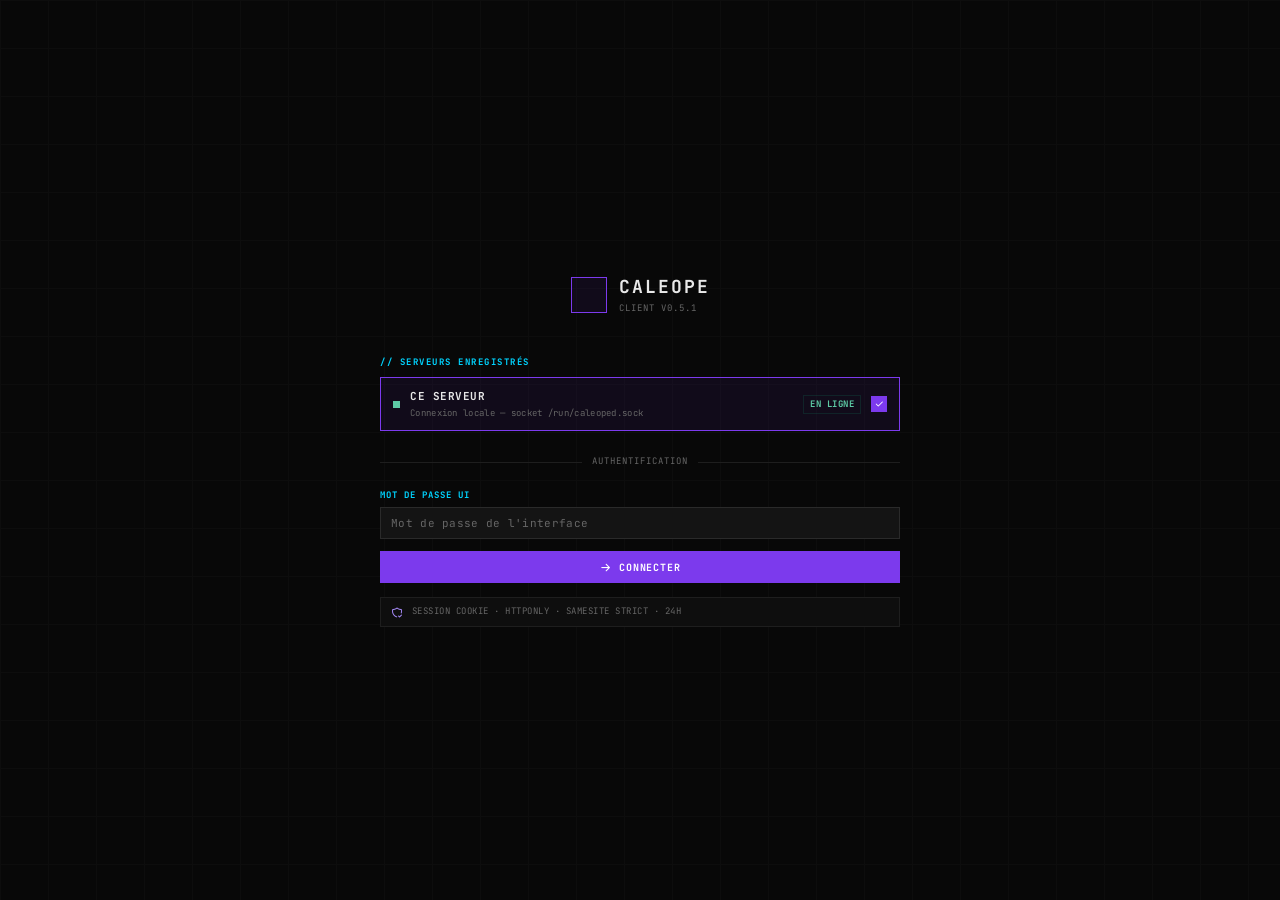
==== commit 881b2f77: "feat(ui): page « Partages » (User Shares) - nav + section shares (SECTIONS), page loadShares avec li" ====
--- a/module/cmd/caleope-ui/web/index.html
+++ b/module/cmd/caleope-ui/web/index.html
@@ -22,7 +22,7 @@
       </div>
       <div>
         <div class="logo-name">CALEOPE</div>
-        <div class="logo-ver">INTERFACE WEB</div>
+        <div class="logo-ver">CLIENT V0.5.1</div>
       </div>
     </div>
 
@@ -161,9 +161,6 @@
           <button class="nav-btn" data-section="apps" onclick="goSection('apps')">
             <i class="ti ti-layout-grid" aria-hidden="true"></i>APPLICATIONS
           </button>
-          <button class="nav-btn" id="nav-integrations" data-section="integrations" onclick="goSection('integrations')" style="display:none">
-            <i class="ti ti-puzzle" aria-hidden="true"></i>INTÉGRATIONS
-          </button>
           <button class="nav-btn" data-section="logs" onclick="goSection('logs')">
             <i class="ti ti-terminal-2" aria-hidden="true"></i>LOGS
           </button>
@@ -204,14 +201,19 @@
         </div>
       </div>
 
-      <!-- Supervision : observer l'état du serveur -->
       <div class="sb-section">
-        <button class="sb-group-toggle" data-gid="g-supervision" onclick="toggleSbGroup('g-supervision')">
-          <span>// SUPERVISION</span><i class="ti ti-chevron-down sb-chev" aria-hidden="true"></i>
-        </button>
-        <div class="sb-items" id="sb-items-g-supervision">
-          <button class="nav-btn" data-section="stats" onclick="goSection('stats')">
-            <i class="ti ti-chart-bar" aria-hidden="true"></i>RESSOURCES
+        <button class="sb-group-toggle" data-gid="g-sys" onclick="toggleSbGroup('g-sys')">
+          <span>// SYSTÈME</span><i class="ti ti-chevron-down sb-chev" aria-hidden="true"></i>
+        </button>
+        <div class="sb-items" id="sb-items-g-sys">
+          <button class="nav-btn" data-section="secrets" onclick="goSection('secrets')">
+            <i class="ti ti-lock" aria-hidden="true"></i>SECRETS
+          </button>
+          <button class="nav-btn" data-section="locations" onclick="goSection('locations')">
+            <i class="ti ti-network" aria-hidden="true"></i>EMPLACEMENTS
+          </button>
+          <button class="nav-btn" data-section="shares" onclick="goSection('shares')">
+            <i class="ti ti-folder-share" aria-hidden="true"></i>PARTAGES
           </button>
           <button class="nav-btn" data-section="events" onclick="goSection('events');clearEventsBadge()">
             <i class="ti ti-history" aria-hidden="true"></i>ÉVÉNEMENTS
@@ -221,20 +223,8 @@
           <button class="nav-btn" data-section="audit" onclick="goSection('audit')">
             <i class="ti ti-clipboard-list" aria-hidden="true"></i>AUDIT
           </button>
-        </div>
-      </div>
-
-      <!-- Configuration : régler le serveur -->
-      <div class="sb-section">
-        <button class="sb-group-toggle" data-gid="g-config" onclick="toggleSbGroup('g-config')">
-          <span>// CONFIGURATION</span><i class="ti ti-chevron-down sb-chev" aria-hidden="true"></i>
-        </button>
-        <div class="sb-items" id="sb-items-g-config">
-          <button class="nav-btn" data-section="secrets" onclick="goSection('secrets')">
-            <i class="ti ti-lock" aria-hidden="true"></i>SECRETS
-          </button>
-          <button class="nav-btn" data-section="locations" onclick="goSection('locations')">
-            <i class="ti ti-network" aria-hidden="true"></i>EMPLACEMENTS
+          <button class="nav-btn" data-section="stats" onclick="goSection('stats')">
+            <i class="ti ti-chart-bar" aria-hidden="true"></i>SYSTÈME
           </button>
           <button class="nav-btn" data-section="settings" onclick="goSection('settings')">
             <i class="ti ti-settings" aria-hidden="true"></i>PARAMÈTRES
@@ -295,9 +285,6 @@
 
       <!-- DASHBOARD -->
       <div id="content-dashboard" class="section-content hidden" role="main"></div>
-
-      <!-- INTÉGRATIONS (page dédiée : cartes par app installée) -->
-      <div id="content-integrations" class="section-content hidden"><div id="integrations-grid"></div></div>
 
       <!-- APPS -->
       <div id="content-apps" class="section-content hidden" role="main"></div>
@@ -348,6 +335,7 @@
 
       <!-- LOCATIONS -->
       <div id="content-locations" class="section-content hidden"></div>
+      <div id="content-shares" class="section-content hidden"></div>
 
       <!-- EVENTS -->
       <div id="content-events" class="section-content hidden"></div>
@@ -568,6 +556,73 @@
   </div>
 </div>
 
+<!-- Modal PARTAGE (créer / modifier) -->
+<div class="modal-overlay" id="share-modal" role="dialog" aria-modal="true">
+  <div class="modal" style="max-width:560px">
+    <div class="modal-title">
+      <span id="share-modal-title-text">NOUVEAU PARTAGE</span>
+      <button class="modal-close" onclick="document.getElementById('share-modal').classList.remove('open')" aria-label="Fermer"><i class="ti ti-x" aria-hidden="true"></i></button>
+    </div>
+    <input type="hidden" id="share-edit-name" />
+    <div style="display:flex;flex-direction:column;gap:10px;margin-bottom:16px">
+      <div class="field full">
+        <div class="field-label">NOM DU PARTAGE *</div>
+        <input class="field-input" id="share-name" placeholder="rushs" autocomplete="off" />
+        <div style="font-size:9px;color:var(--text3);margin-top:3px">Nom du lecteur réseau — a-z, 0-9, tiret et underscore</div>
+      </div>
+      <div class="field full">
+        <div class="field-label">COMMENTAIRE</div>
+        <input class="field-input" id="share-comment" placeholder="Rushs vidéo du montage" autocomplete="off" />
+      </div>
+      <div class="field full">
+        <div class="field-label">DOSSIER (avancé — vide = automatique)</div>
+        <input class="field-input" id="share-path" placeholder="app-data/_shares/&lt;nom&gt;" autocomplete="off" />
+      </div>
+      <label style="display:flex;align-items:center;gap:8px;font-size:12px;color:var(--text2);cursor:pointer">
+        <input type="checkbox" id="share-smb" checked /> Exposer en lecteur réseau (SMB)
+      </label>
+      <div class="field full">
+        <div class="field-label">ACCÈS PAR GROUPE AUTHENTIK</div>
+        <div id="share-acl-rows"></div>
+        <button class="btn-sm" onclick="addAclRow()"><i class="ti ti-plus"></i>AJOUTER UN GROUPE</button>
+      </div>
+    </div>
+    <div class="modal-actions">
+      <button class="btn" onclick="document.getElementById('share-modal').classList.remove('open')">ANNULER</button>
+      <button class="btn btn-vio" onclick="saveShare()"><i class="ti ti-device-floppy"></i>ENREGISTRER</button>
+    </div>
+  </div>
+</div>
+
+<!-- Modal MOT DE PASSE RÉSEAU -->
+<div class="modal-overlay" id="network-password-modal" role="dialog" aria-modal="true">
+  <div class="modal" style="max-width:460px">
+    <div class="modal-title">
+      MOT DE PASSE RÉSEAU
+      <button class="modal-close" onclick="document.getElementById('network-password-modal').classList.remove('open')" aria-label="Fermer"><i class="ti ti-x" aria-hidden="true"></i></button>
+    </div>
+    <div style="font-size:10px;color:var(--text3);margin-bottom:12px">Identifiant dédié aux lecteurs réseau (SMB), distinct du mot de passe web.</div>
+    <div style="display:flex;flex-direction:column;gap:10px;margin-bottom:16px">
+      <div class="field full">
+        <div class="field-label">UTILISATEUR (= identifiant Authentik) *</div>
+        <input class="field-input" id="np-username" placeholder="alice" autocomplete="off" />
+      </div>
+      <div class="field full">
+        <div class="field-label">MOT DE PASSE RÉSEAU *</div>
+        <input class="field-input" id="np-password" type="password" placeholder="••••••" autocomplete="new-password" />
+      </div>
+      <div class="field full">
+        <div class="field-label">GROUPES (séparés par des virgules)</div>
+        <input class="field-input" id="np-groups" placeholder="creators, famille" autocomplete="off" />
+      </div>
+    </div>
+    <div class="modal-actions">
+      <button class="btn" onclick="document.getElementById('network-password-modal').classList.remove('open')">ANNULER</button>
+      <button class="btn btn-vio" onclick="saveNetworkPassword()"><i class="ti ti-key"></i>DÉFINIR</button>
+    </div>
+  </div>
+</div>
+
 <!-- ── MODAL DISQUE LOCAL ────────────────────────────────────────────────────── -->
 <div class="modal-overlay" id="disk-mount-modal" role="dialog" aria-modal="true">
   <div class="modal" style="max-width:420px">
@@ -763,8 +818,8 @@
   const d = resp.data ?? resp;
   const host = d.domain?.split('.')[0]?.toUpperCase() || 'CALEOPE';
   document.getElementById('chip-host').textContent = host;
-  document.getElementById('chip-ip').textContent   = d.version || '—';
-  document.getElementById('sb-version').textContent = d.version ? d.version.toUpperCase() : 'V—';
+  document.getElementById('chip-ip').textContent   = d.version ? 'v' + d.version : '—';
+  document.getElementById('sb-version').textContent = d.version ? 'V' + d.version.toUpperCase() : 'V—';
 }
 
 const _showApp = showApp;
--- a/module/cmd/caleope-ui/web/style.css
+++ b/module/cmd/caleope-ui/web/style.css
@@ -677,18 +677,21 @@
   padding-top: 9px;
   gap: 6px;
 }
-.app-actions { display: flex; gap: 4px; }
-
-/* Boutons avec expand au hover */
+.app-actions { display: flex; flex-wrap: wrap; gap: 4px; }
+
+/* Boutons d'action : icône + label TOUJOURS visibles.
+   (Avant : icône seule qui s'élargissait au survol pour révéler le label —
+   comme la rangée est en flex-wrap, l'agrandissement provoquait un reflow qui
+   faisait "fuir" le bouton sous le curseur → impossible de cliquer SUPPRIMER.
+   En taille fixe, plus aucun mouvement au survol → clic fiable.) */
 .action-btn {
   height: 24px;
-  padding: 0;
-  width: 28px;
+  padding: 0 8px;
   overflow: hidden;
   display: inline-flex;
   align-items: center;
-  justify-content: flex-start;
-  gap: 0;
+  justify-content: center;
+  gap: 5px;
   font-size: 9px;
   font-family: var(--mono);
   font-weight: 700;
@@ -697,19 +700,16 @@
   background: none;
   color: var(--text3);
   cursor: pointer;
-  transition: width .2s ease, padding .2s ease, color .1s, border-color .1s;
+  transition: color .1s, border-color .1s, background .1s;
   white-space: nowrap;
 }
-.action-btn .ti { font-size: 12px; flex-shrink: 0; margin: 0 8px; }
-.action-btn .btn-label { opacity: 0; width: 0; overflow: hidden; transition: opacity .15s .05s; }
+.action-btn .ti { font-size: 12px; flex-shrink: 0; }
+.action-btn .btn-label { opacity: 1; }
 .action-btn:hover {
-  width: auto;
-  min-width: 80px;
-  padding-right: 10px;
   color: var(--text);
   border-color: var(--text3);
-}
-.action-btn:hover .btn-label { opacity: 1; width: auto; }
+  background: var(--bg3);
+}
 .action-btn.danger:hover { color: var(--err); border-color: var(--err); }
 .action-btn.success:hover { color: var(--ok); border-color: var(--ok); }
 
@@ -828,6 +828,17 @@
 .secret-mask { font-size: 11px; color: var(--text3); letter-spacing: 3px; }
 
 /* ── SETTINGS ─────────────────────────────────────────────────────────────── */
+/* Étiquette de section : regroupe les cartes par thème (// SYSTÈME, // COMPTE…) */
+.settings-group-label {
+  font-size: 10px;
+  color: var(--vio-b);
+  letter-spacing: 2.5px;
+  font-weight: 700;
+  margin: 22px 0 8px;
+  padding-bottom: 5px;
+  border-bottom: 1px solid var(--border);
+}
+.settings-group-label:first-child { margin-top: 4px; }
 .settings-card { background: var(--bg2); border: 1px solid var(--border); padding: 14px; margin-bottom: 10px; }
 .settings-title {
   font-size: 9px;
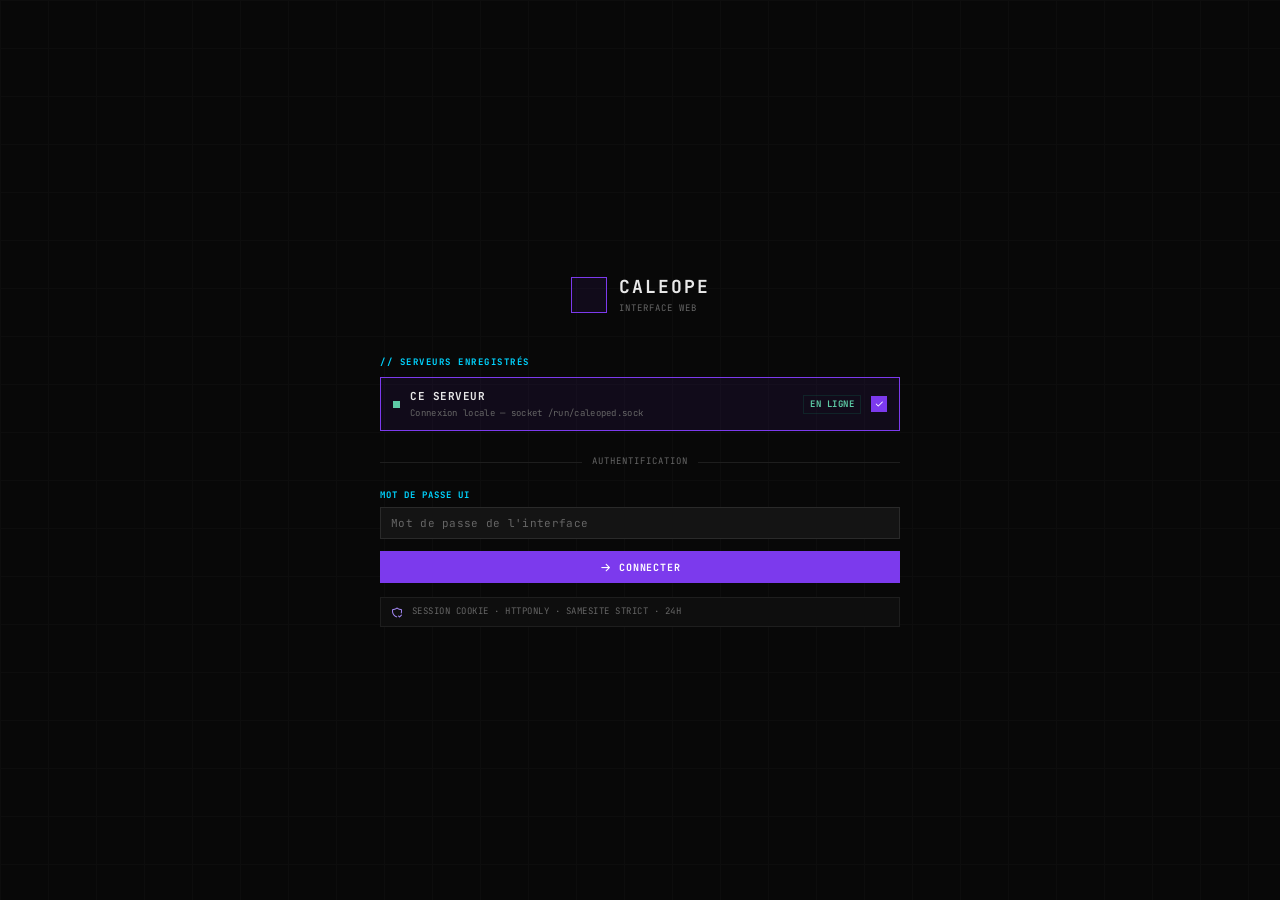
==== commit 4ed44a80: "merge: intègre main (v0.7.7) dans alpha — répare la régression de la branche alpha avait forké de ma" ====
--- a/module/cmd/caleope-ui/web/index.html
+++ b/module/cmd/caleope-ui/web/index.html
@@ -4,7 +4,7 @@
   <meta charset="UTF-8">
   <meta name="viewport" content="width=device-width, initial-scale=1.0">
   <title>CALEOPE</title>
-  <link rel="icon" href="img/logo.png" type="image/png">
+  <link rel="icon" href="/ui/logo">
   <link rel="stylesheet" href="tabler-icons.min.css">
   <link rel="stylesheet" href="xterm.css">
   <link rel="stylesheet" href="style.css">
@@ -22,7 +22,7 @@
       </div>
       <div>
         <div class="logo-name">CALEOPE</div>
-        <div class="logo-ver">CLIENT V0.5.1</div>
+        <div class="logo-ver">INTERFACE WEB</div>
       </div>
     </div>
 
@@ -161,6 +161,9 @@
           <button class="nav-btn" data-section="apps" onclick="goSection('apps')">
             <i class="ti ti-layout-grid" aria-hidden="true"></i>APPLICATIONS
           </button>
+          <button class="nav-btn" id="nav-integrations" data-section="integrations" onclick="goSection('integrations')" style="display:none">
+            <i class="ti ti-puzzle" aria-hidden="true"></i>INTÉGRATIONS
+          </button>
           <button class="nav-btn" data-section="logs" onclick="goSection('logs')">
             <i class="ti ti-terminal-2" aria-hidden="true"></i>LOGS
           </button>
@@ -195,25 +198,29 @@
           <button class="nav-btn" data-section="storage" onclick="goSection('storage')">
             <i class="ti ti-database" aria-hidden="true"></i>STOCKAGE
           </button>
+          <button class="nav-btn" data-section="shares" onclick="goSection('shares')">
+            <i class="ti ti-folder-share" aria-hidden="true"></i>PARTAGES
+          </button>
+          <button class="nav-btn" data-section="files" onclick="goSection('files')">
+            <i class="ti ti-files" aria-hidden="true"></i>FICHIERS
+          </button>
+          <button class="nav-btn" data-section="vms" onclick="goSection('vms')">
+            <i class="ti ti-device-desktop" aria-hidden="true"></i>MACHINES VIRT.
+          </button>
           <button class="nav-btn" data-section="journal" onclick="goSection('journal')">
             <i class="ti ti-file-text" aria-hidden="true"></i>JOURNAL
           </button>
         </div>
       </div>
 
+      <!-- Supervision : observer l'état du serveur -->
       <div class="sb-section">
-        <button class="sb-group-toggle" data-gid="g-sys" onclick="toggleSbGroup('g-sys')">
-          <span>// SYSTÈME</span><i class="ti ti-chevron-down sb-chev" aria-hidden="true"></i>
-        </button>
-        <div class="sb-items" id="sb-items-g-sys">
-          <button class="nav-btn" data-section="secrets" onclick="goSection('secrets')">
-            <i class="ti ti-lock" aria-hidden="true"></i>SECRETS
-          </button>
-          <button class="nav-btn" data-section="locations" onclick="goSection('locations')">
-            <i class="ti ti-network" aria-hidden="true"></i>EMPLACEMENTS
-          </button>
-          <button class="nav-btn" data-section="shares" onclick="goSection('shares')">
-            <i class="ti ti-folder-share" aria-hidden="true"></i>PARTAGES
+        <button class="sb-group-toggle" data-gid="g-supervision" onclick="toggleSbGroup('g-supervision')">
+          <span>// SUPERVISION</span><i class="ti ti-chevron-down sb-chev" aria-hidden="true"></i>
+        </button>
+        <div class="sb-items" id="sb-items-g-supervision">
+          <button class="nav-btn" data-section="stats" onclick="goSection('stats')">
+            <i class="ti ti-chart-bar" aria-hidden="true"></i>RESSOURCES
           </button>
           <button class="nav-btn" data-section="events" onclick="goSection('events');clearEventsBadge()">
             <i class="ti ti-history" aria-hidden="true"></i>ÉVÉNEMENTS
@@ -223,8 +230,20 @@
           <button class="nav-btn" data-section="audit" onclick="goSection('audit')">
             <i class="ti ti-clipboard-list" aria-hidden="true"></i>AUDIT
           </button>
-          <button class="nav-btn" data-section="stats" onclick="goSection('stats')">
-            <i class="ti ti-chart-bar" aria-hidden="true"></i>SYSTÈME
+        </div>
+      </div>
+
+      <!-- Configuration : régler le serveur -->
+      <div class="sb-section">
+        <button class="sb-group-toggle" data-gid="g-config" onclick="toggleSbGroup('g-config')">
+          <span>// CONFIGURATION</span><i class="ti ti-chevron-down sb-chev" aria-hidden="true"></i>
+        </button>
+        <div class="sb-items" id="sb-items-g-config">
+          <button class="nav-btn" data-section="secrets" onclick="goSection('secrets')">
+            <i class="ti ti-lock" aria-hidden="true"></i>SECRETS
+          </button>
+          <button class="nav-btn" data-section="locations" onclick="goSection('locations')">
+            <i class="ti ti-network" aria-hidden="true"></i>EMPLACEMENTS
           </button>
           <button class="nav-btn" data-section="settings" onclick="goSection('settings')">
             <i class="ti ti-settings" aria-hidden="true"></i>PARAMÈTRES
@@ -285,6 +304,9 @@
 
       <!-- DASHBOARD -->
       <div id="content-dashboard" class="section-content hidden" role="main"></div>
+
+      <!-- INTÉGRATIONS (page dédiée : cartes par app installée) -->
+      <div id="content-integrations" class="section-content hidden"><div id="integrations-grid"></div></div>
 
       <!-- APPS -->
       <div id="content-apps" class="section-content hidden" role="main"></div>
@@ -336,6 +358,8 @@
       <!-- LOCATIONS -->
       <div id="content-locations" class="section-content hidden"></div>
       <div id="content-shares" class="section-content hidden"></div>
+      <div id="content-files" class="section-content hidden"></div>
+      <div id="content-vms" class="section-content hidden"></div>
 
       <!-- EVENTS -->
       <div id="content-events" class="section-content hidden"></div>
@@ -623,6 +647,43 @@
   </div>
 </div>
 
+<!-- Modal CRÉER UNE VM -->
+<div class="modal-overlay" id="vm-modal" role="dialog" aria-modal="true">
+  <div class="modal" style="max-width:520px">
+    <div class="modal-title">
+      NOUVELLE MACHINE VIRTUELLE
+      <button class="modal-close" onclick="document.getElementById('vm-modal').classList.remove('open')" aria-label="Fermer"><i class="ti ti-x" aria-hidden="true"></i></button>
+    </div>
+    <div style="display:flex;flex-direction:column;gap:10px;margin-bottom:16px">
+      <div class="field full">
+        <div class="field-label">NOM *</div>
+        <input class="field-input" id="vm-name" placeholder="windows11" autocomplete="off" />
+      </div>
+      <div class="fields" style="grid-template-columns:1fr 1fr 1fr">
+        <div class="field"><div class="field-label">vCPU</div><input class="field-input" id="vm-vcpus" type="number" value="2" min="1" /></div>
+        <div class="field"><div class="field-label">RAM (Mo)</div><input class="field-input" id="vm-mem" type="number" value="2048" min="512" step="512" /></div>
+        <div class="field"><div class="field-label">DISQUE (Go)</div><input class="field-input" id="vm-disk" type="number" value="20" min="5" /></div>
+      </div>
+      <div class="field full">
+        <div class="field-label">IMAGE ISO (chemin) *</div>
+        <input class="field-input" id="vm-iso" placeholder="app-data/_shares/rushs/debian.iso" autocomplete="off" />
+        <div style="font-size:9px;color:var(--text3);margin-top:3px">Dépose ton ISO dans un Partage puis colle son chemin complet ici</div>
+      </div>
+      <div class="field full">
+        <div class="field-label">RÉSEAU</div>
+        <select class="field-input" id="vm-net">
+          <option value="nat">NAT (simple, accès internet)</option>
+          <option value="bridge">Pont LAN (IP du réseau — avancé)</option>
+        </select>
+      </div>
+    </div>
+    <div class="modal-actions">
+      <button class="btn" onclick="document.getElementById('vm-modal').classList.remove('open')">ANNULER</button>
+      <button class="btn btn-vio" onclick="saveVM()"><i class="ti ti-plus"></i>CRÉER</button>
+    </div>
+  </div>
+</div>
+
 <!-- ── MODAL DISQUE LOCAL ────────────────────────────────────────────────────── -->
 <div class="modal-overlay" id="disk-mount-modal" role="dialog" aria-modal="true">
   <div class="modal" style="max-width:420px">
@@ -818,8 +879,8 @@
   const d = resp.data ?? resp;
   const host = d.domain?.split('.')[0]?.toUpperCase() || 'CALEOPE';
   document.getElementById('chip-host').textContent = host;
-  document.getElementById('chip-ip').textContent   = d.version ? 'v' + d.version : '—';
-  document.getElementById('sb-version').textContent = d.version ? 'V' + d.version.toUpperCase() : 'V—';
+  document.getElementById('chip-ip').textContent   = d.version || '—';
+  document.getElementById('sb-version').textContent = d.version ? d.version.toUpperCase() : 'V—';
 }
 
 const _showApp = showApp;
